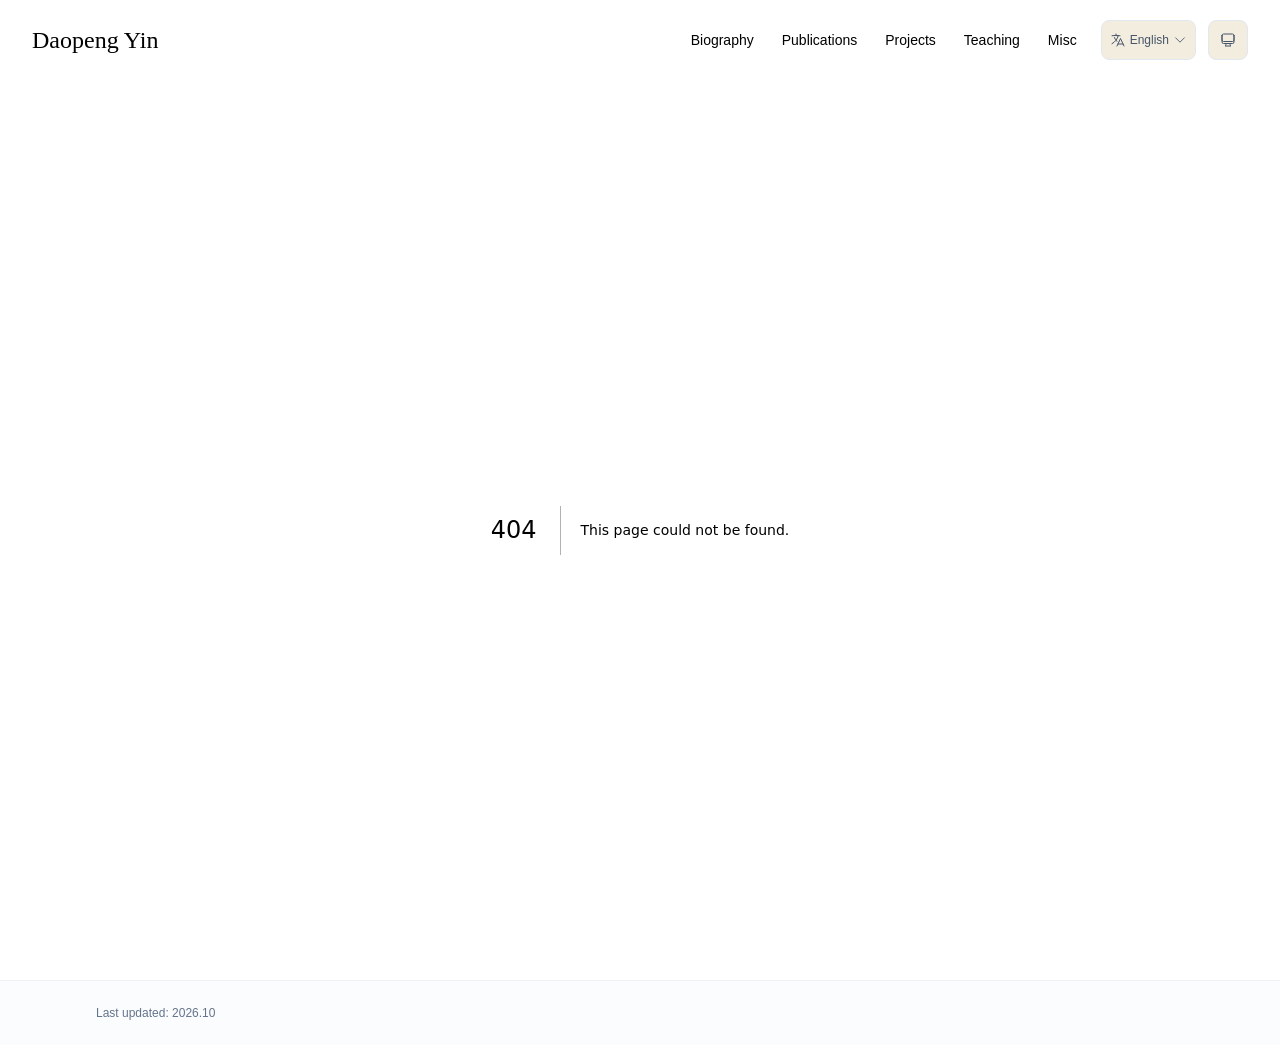
==== 404/index.html @ a67f9fbe "0" ====
<!DOCTYPE html><html lang="en" class="scroll-smooth"><head><meta charSet="utf-8"/><meta name="viewport" content="width=device-width, initial-scale=1"/><link rel="stylesheet" href="/_next/static/css/78783d83b8f29528.css" data-precedence="next"/><link rel="preload" as="script" fetchPriority="low" href="/_next/static/chunks/webpack-679b75d1c4c2027c.js"/><script src="/_next/static/chunks/4bd1b696-70b6d399998de86a.js" async=""></script><script src="/_next/static/chunks/684-5aaa8290a129f299.js" async=""></script><script src="/_next/static/chunks/main-app-c83dd1ba5d7b2561.js" async=""></script><script src="/_next/static/chunks/461-a9a5d7b05a71d978.js" async=""></script><script src="/_next/static/chunks/874-6cc630662f3664af.js" async=""></script><script src="/_next/static/chunks/291-e39730cc9327e39b.js" async=""></script><script src="/_next/static/chunks/app/layout-d49281c07b2deb4a.js" async=""></script><meta name="robots" content="noindex"/><title>404: This page could not be found.</title><link rel="icon" href="/favicon.svg" type="image/svg+xml"/><link rel="dns-prefetch" href="https://jialeliu.com"/><link rel="preconnect" href="https://jialeliu.com" crossorigin=""/><link rel="preload" as="font" type="font/woff2" href="https://jialeliu.com/fonts/georgiab.woff2" crossorigin=""/><script>
              try {
                const theme = localStorage.getItem('theme-storage');
                const parsed = theme ? JSON.parse(theme) : null;
                const setting = parsed?.state?.theme || 'system';
                const prefersDark = typeof window !== 'undefined' && window.matchMedia && window.matchMedia('(prefers-color-scheme: dark)').matches;
                const effective = setting === 'dark' ? 'dark' : (setting === 'light' ? 'light' : (prefersDark ? 'dark' : 'light'));
                var root = document.documentElement;
                root.classList.add(effective);
                root.setAttribute('data-theme', effective);
              } catch (e) {
                var root = document.documentElement;
                root.classList.add('light');
                root.setAttribute('data-theme', 'light');
              }
            </script><script>
    try {
      const cfg = {"enabled":true,"locales":["zh","en"],"defaultLocale":"en","mode":"auto","fixedLocale":"en","persist":true,"switcher":true,"labels":{"zh":"中文","en":"English"}};
      const storageKey = 'locale-storage';
      const normalize = (value) => typeof value === 'string' ? value.trim().replace('_', '-').toLowerCase() : '';
      const matchLocale = (candidate) => {
        const normalized = normalize(candidate);
        if (!normalized) return null;
        if (cfg.locales.includes(normalized)) return normalized;
        const language = normalized.split('-')[0];
        if (cfg.locales.includes(language)) return language;
        return null;
      };

      let resolved = null;

      if (cfg.persist) {
        resolved = matchLocale(localStorage.getItem(storageKey));
      }

      if (!resolved) {
        if (cfg.mode === 'fixed') {
          resolved = cfg.fixedLocale;
        } else {
          resolved = matchLocale(navigator.language);
        }
      }

      if (!resolved) {
        resolved = cfg.defaultLocale;
      }

      const root = document.documentElement;
      root.lang = resolved;
      root.setAttribute('data-locale', resolved);

      if (cfg.persist) {
        localStorage.setItem(storageKey, resolved);
      }
    } catch (e) {
      const root = document.documentElement;
      root.lang = 'en';
      root.setAttribute('data-locale', 'en');
    }
  </script><title>Daopeng Yin</title><meta name="description" content="Postdoc at the SUSTech."/><meta name="author" content="Daopeng Yin"/><meta name="keywords" content="Daopeng Yin,PhD,Research,SUSTech"/><meta name="creator" content="Daopeng Yin"/><meta name="publisher" content="Daopeng Yin"/><meta property="og:title" content="Daopeng Yin"/><meta property="og:description" content="Postdoc at the SUSTech."/><meta property="og:site_name" content="Daopeng Yin&#x27;s Academic Website"/><meta property="og:locale" content="en_US"/><meta property="og:type" content="website"/><meta name="twitter:card" content="summary"/><meta name="twitter:title" content="Daopeng Yin"/><meta name="twitter:description" content="Postdoc at the SUSTech."/><link rel="icon" href="/favicon.svg"/><script>document.querySelectorAll('body link[rel="icon"], body link[rel="apple-touch-icon"]').forEach(el => document.head.appendChild(el))</script><script src="/_next/static/chunks/polyfills-42372ed130431b0a.js" noModule=""></script></head><body class="font-sans antialiased"><div style="visibility:hidden"><nav class="fixed top-0 left-0 right-0 z-50" data-headlessui-state=""><div class="transition-all duration-300 ease-out bg-transparent" style="transform:translateY(-100px)"><div class="max-w-7xl mx-auto px-4 sm:px-6 lg:px-8"><div class="flex justify-between items-center h-16 lg:h-20"><div class="flex-shrink-0" tabindex="0"><a class="text-xl lg:text-2xl font-serif font-semibold text-primary hover:text-accent transition-colors duration-200" href="/">Daopeng Yin</a></div><div class="hidden lg:block"><div class="ml-10 flex items-center space-x-3"><div class="relative flex items-baseline space-x-1"><a data-nav-href="/" class="relative px-3 py-2 text-sm font-medium rounded-lg transition-colors duration-150 text-neutral-600" href="/">Biography</a><a data-nav-href="/publications" class="relative px-3 py-2 text-sm font-medium rounded-lg transition-colors duration-150 text-neutral-600" href="/publications/">Publications</a><a data-nav-href="/projects" class="relative px-3 py-2 text-sm font-medium rounded-lg transition-colors duration-150 text-neutral-600" href="/projects/">Projects</a><a data-nav-href="/teaching" class="relative px-3 py-2 text-sm font-medium rounded-lg transition-colors duration-150 text-neutral-600" href="/teaching/">Teaching</a><a data-nav-href="/misc" class="relative px-3 py-2 text-sm font-medium rounded-lg transition-colors duration-150 text-neutral-600" href="/misc/">Misc</a></div><div class="flex items-center justify-center w-14 h-10 rounded-lg border border-neutral-200 dark:border-[rgba(148,163,184,0.24)] bg-background dark:bg-neutral-800"><div class="w-6 h-4 rounded bg-neutral-300 animate-pulse"></div></div><div class="flex items-center justify-center w-10 h-10 rounded-lg border border-neutral-200 dark:border-[rgba(148,163,184,0.24)] bg-background dark:bg-neutral-800"><div class="w-4 h-4 rounded-full bg-neutral-300 animate-pulse"></div></div></div></div><div class="lg:hidden flex items-center space-x-2"><div class="flex items-center justify-center w-14 h-10 rounded-lg border border-neutral-200 dark:border-[rgba(148,163,184,0.24)] bg-background dark:bg-neutral-800"><div class="w-6 h-4 rounded bg-neutral-300 animate-pulse"></div></div><div class="flex items-center justify-center w-10 h-10 rounded-lg border border-neutral-200 dark:border-[rgba(148,163,184,0.24)] bg-background dark:bg-neutral-800"><div class="w-4 h-4 rounded-full bg-neutral-300 animate-pulse"></div></div><button class="inline-flex items-center justify-center p-2 rounded-md text-neutral-600 hover:text-primary hover:bg-neutral-100 dark:hover:bg-neutral-800 focus:outline-none focus:ring-2 focus:ring-inset focus:ring-accent transition-colors duration-200" id="headlessui-disclosure-button-«R7pdb»" type="button" aria-expanded="false" data-headlessui-state=""><span class="sr-only">Open main menu</span><div><svg xmlns="http://www.w3.org/2000/svg" fill="none" viewBox="0 0 24 24" stroke-width="1.5" stroke="currentColor" aria-hidden="true" data-slot="icon" class="block h-6 w-6"><path stroke-linecap="round" stroke-linejoin="round" d="M3.75 6.75h16.5M3.75 12h16.5m-16.5 5.25h16.5"></path></svg></div></button></div></div></div></div></nav><main class="min-h-screen pt-16 lg:pt-20"><div style="font-family:system-ui,&quot;Segoe UI&quot;,Roboto,Helvetica,Arial,sans-serif,&quot;Apple Color Emoji&quot;,&quot;Segoe UI Emoji&quot;;height:100vh;text-align:center;display:flex;flex-direction:column;align-items:center;justify-content:center"><div><style>body{color:#000;background:#fff;margin:0}.next-error-h1{border-right:1px solid rgba(0,0,0,.3)}@media (prefers-color-scheme:dark){body{color:#fff;background:#000}.next-error-h1{border-right:1px solid rgba(255,255,255,.3)}}</style><h1 class="next-error-h1" style="display:inline-block;margin:0 20px 0 0;padding:0 23px 0 0;font-size:24px;font-weight:500;vertical-align:top;line-height:49px">404</h1><div style="display:inline-block"><h2 style="font-size:14px;font-weight:400;line-height:49px;margin:0">This page could not be found.</h2></div></div></div><!--$--><!--/$--><!--$--><!--/$--></main><footer class="border-t border-neutral-200/50 bg-neutral-50/50 dark:bg-neutral-900/50 dark:border-neutral-700/50"><div class="max-w-6xl mx-auto px-4 sm:px-6 lg:px-8 py-6"><div class="flex flex-col sm:flex-row justify-between items-center gap-2"><p class="text-xs text-neutral-500">Last updated<!-- -->: <!-- -->2026.10</p><p class="text-xs text-neutral-500 flex items-center"><a href="https://github.com/xyjoey/PRISM" target="_blank" rel="noopener noreferrer"></a></p></div></div></footer></div><script src="/_next/static/chunks/webpack-679b75d1c4c2027c.js" async=""></script><script>(self.__next_f=self.__next_f||[]).push([0])</script><script>self.__next_f.push([1,"1:\"$Sreact.fragment\"\n3:I[3719,[\"461\",\"static/chunks/461-a9a5d7b05a71d978.js\",\"874\",\"static/chunks/874-6cc630662f3664af.js\",\"291\",\"static/chunks/291-e39730cc9327e39b.js\",\"177\",\"static/chunks/app/layout-d49281c07b2deb4a.js\"],\"ThemeProvider\"]\n4:I[310,[\"461\",\"static/chunks/461-a9a5d7b05a71d978.js\",\"874\",\"static/chunks/874-6cc630662f3664af.js\",\"291\",\"static/chunks/291-e39730cc9327e39b.js\",\"177\",\"static/chunks/app/layout-d49281c07b2deb4a.js\"],\"LocaleProvider\"]\n5:I[4574,[\"461\",\"static/chunks/461-a9a5d7b05a71d978.js\",\"874\",\"static/chunks/874-6cc630662f3664af.js\",\"291\",\"static/chunks/291-e39730cc9327e39b.js\",\"177\",\"static/chunks/app/layout-d49281c07b2deb4a.js\"],\"default\"]\n6:I[7555,[],\"\"]\n7:I[1295,[],\"\"]\n8:I[2548,[\"461\",\"static/chunks/461-a9a5d7b05a71d978.js\",\"874\",\"static/chunks/874-6cc630662f3664af.js\",\"291\",\"static/chunks/291-e39730cc9327e39b.js\",\"177\",\"static/chunks/app/layout-d49281c07b2deb4a.js\"],\"default\"]\n9:I[9665,[],\"MetadataBoundary\"]\nb:I[9665,[],\"OutletBoundary\"]\ne:I[4911,[],\"AsyncMetadataOutlet\"]\n10:I[9665,[],\"ViewportBoundary\"]\n12:I[6614,[],\"\"]\n:HL[\"/_next/static/css/78783d83b8f29528.css\",\"style\"]\n2:T590,\n    try {\n      const cfg = {\"enabled\":true,\"locales\":[\"zh\",\"en\"],\"defaultLocale\":\"en\",\"mode\":\"auto\",\"fixedLocale\":\"en\",\"persist\":true,\"switcher\":true,\"labels\":{\"zh\":\"中文\",\"en\":\"English\"}};\n      const storageKey = 'locale-storage';\n      const normalize = (value) =\u003e typeof value === 'string' ? value.trim().replace('_', '-').toLowerCase() : '';\n      const matchLocale = (candidate) =\u003e {\n        const normalized = normalize(candidate);\n        if (!normalized) return null;\n        if (cfg.locales.includes(normalized)) return normalized;\n        const language = normalized.split('-')[0];\n        if (cfg.locales.includes(language)) return language;\n        return null;\n      };\n\n      let resolved = null;\n\n      if (cfg.persist) {\n        resolved = matchLocale(localStorage.getItem(storageKey));\n      }\n\n      if (!resolved) {\n        if (cfg.mode === 'fixed') {\n          resolved = cfg.fixedLocale;\n        }"])</script><script>self.__next_f.push([1," else {\n          resolved = matchLocale(navigator.language);\n        }\n      }\n\n      if (!resolved) {\n        resolved = cfg.defaultLocale;\n      }\n\n      const root = document.documentElement;\n      root.lang = resolved;\n      root.setAttribute('data-locale', resolved);\n\n      if (cfg.persist) {\n        localStorage.setItem(storageKey, resolved);\n      }\n    } catch (e) {\n      const root = document.documentElement;\n      root.lang = 'en';\n      root.setAttribute('data-locale', 'en');\n    }\n  "])</script><script>self.__next_f.push([1,"0:{\"P\":null,\"b\":\"GgBQf59Wtb7ww3CzARp4N\",\"p\":\"\",\"c\":[\"\",\"_not-found\",\"\"],\"i\":false,\"f\":[[[\"\",{\"children\":[\"/_not-found\",{\"children\":[\"__PAGE__\",{}]}]},\"$undefined\",\"$undefined\",true],[\"\",[\"$\",\"$1\",\"c\",{\"children\":[[[\"$\",\"link\",\"0\",{\"rel\":\"stylesheet\",\"href\":\"/_next/static/css/78783d83b8f29528.css\",\"precedence\":\"next\",\"crossOrigin\":\"$undefined\",\"nonce\":\"$undefined\"}]],[\"$\",\"html\",null,{\"lang\":\"en\",\"className\":\"scroll-smooth\",\"suppressHydrationWarning\":true,\"children\":[[\"$\",\"head\",null,{\"children\":[[\"$\",\"link\",null,{\"rel\":\"icon\",\"href\":\"/favicon.svg\",\"type\":\"image/svg+xml\"}],[\"$\",\"link\",null,{\"rel\":\"dns-prefetch\",\"href\":\"https://jialeliu.com\"}],[\"$\",\"link\",null,{\"rel\":\"preconnect\",\"href\":\"https://jialeliu.com\",\"crossOrigin\":\"\"}],[\"$\",\"link\",null,{\"rel\":\"preload\",\"as\":\"font\",\"type\":\"font/woff2\",\"href\":\"https://jialeliu.com/fonts/georgiab.woff2\",\"crossOrigin\":\"\"}],[\"$\",\"script\",null,{\"dangerouslySetInnerHTML\":{\"__html\":\"\\n              try {\\n                const theme = localStorage.getItem('theme-storage');\\n                const parsed = theme ? JSON.parse(theme) : null;\\n                const setting = parsed?.state?.theme || 'system';\\n                const prefersDark = typeof window !== 'undefined' \u0026\u0026 window.matchMedia \u0026\u0026 window.matchMedia('(prefers-color-scheme: dark)').matches;\\n                const effective = setting === 'dark' ? 'dark' : (setting === 'light' ? 'light' : (prefersDark ? 'dark' : 'light'));\\n                var root = document.documentElement;\\n                root.classList.add(effective);\\n                root.setAttribute('data-theme', effective);\\n              } catch (e) {\\n                var root = document.documentElement;\\n                root.classList.add('light');\\n                root.setAttribute('data-theme', 'light');\\n              }\\n            \"}}],[\"$\",\"script\",null,{\"dangerouslySetInnerHTML\":{\"__html\":\"$2\"}}]]}],[\"$\",\"body\",null,{\"className\":\"font-sans antialiased\",\"children\":[\"$\",\"$L3\",null,{\"children\":[\"$\",\"$L4\",null,{\"config\":{\"enabled\":true,\"locales\":[\"zh\",\"en\"],\"defaultLocale\":\"en\",\"mode\":\"auto\",\"fixedLocale\":\"en\",\"persist\":true,\"switcher\":true,\"labels\":{\"zh\":\"中文\",\"en\":\"English\"}},\"children\":[[\"$\",\"$L5\",null,{\"items\":[{\"title\":\"Biography\",\"type\":\"page\",\"target\":\"about\",\"href\":\"/\"},{\"title\":\"Publications\",\"type\":\"page\",\"target\":\"publications\",\"href\":\"/publications\"},{\"title\":\"Projects\",\"type\":\"page\",\"target\":\"projects\",\"href\":\"/projects\"},{\"title\":\"Teaching\",\"type\":\"page\",\"target\":\"teaching\",\"href\":\"/teaching\"},{\"title\":\"Misc\",\"type\":\"page\",\"target\":\"misc\",\"href\":\"/misc\"}],\"siteTitle\":\"Daopeng Yin\",\"enableOnePageMode\":false,\"i18n\":\"$0:f:0:1:1:props:children:1:props:children:1:props:children:props:children:props:config\",\"itemsByLocale\":{\"zh\":[{\"title\":\"简介\",\"type\":\"page\",\"target\":\"about\",\"href\":\"/\"},{\"title\":\"论文\",\"type\":\"page\",\"target\":\"publications\",\"href\":\"/publications\"},{\"title\":\"项目\",\"type\":\"page\",\"target\":\"projects\",\"href\":\"/projects\"},{\"title\":\"教学\",\"type\":\"page\",\"target\":\"teaching\",\"href\":\"/teaching\"},{\"title\":\"其他\",\"type\":\"page\",\"target\":\"misc\",\"href\":\"/misc\"}],\"en\":[{\"title\":\"Biography\",\"type\":\"page\",\"target\":\"about\",\"href\":\"/\"},{\"title\":\"Publications\",\"type\":\"page\",\"target\":\"publications\",\"href\":\"/publications\"},{\"title\":\"Projects\",\"type\":\"page\",\"target\":\"projects\",\"href\":\"/projects\"},{\"title\":\"Teaching\",\"type\":\"page\",\"target\":\"teaching\",\"href\":\"/teaching\"},{\"title\":\"Misc\",\"type\":\"page\",\"target\":\"misc\",\"href\":\"/misc\"}]},\"siteTitleByLocale\":{\"zh\":\"印道鹏\",\"en\":\"Daopeng Yin\"}}],[\"$\",\"main\",null,{\"className\":\"min-h-screen pt-16 lg:pt-20\",\"children\":[\"$\",\"$L6\",null,{\"parallelRouterKey\":\"children\",\"error\":\"$undefined\",\"errorStyles\":\"$undefined\",\"errorScripts\":\"$undefined\",\"template\":[\"$\",\"$L7\",null,{}],\"templateStyles\":\"$undefined\",\"templateScripts\":\"$undefined\",\"notFound\":[[[\"$\",\"title\",null,{\"children\":\"404: This page could not be found.\"}],[\"$\",\"div\",null,{\"style\":{\"fontFamily\":\"system-ui,\\\"Segoe UI\\\",Roboto,Helvetica,Arial,sans-serif,\\\"Apple Color Emoji\\\",\\\"Segoe UI Emoji\\\"\",\"height\":\"100vh\",\"textAlign\":\"center\",\"display\":\"flex\",\"flexDirection\":\"column\",\"alignItems\":\"center\",\"justifyContent\":\"center\"},\"children\":[\"$\",\"div\",null,{\"children\":[[\"$\",\"style\",null,{\"dangerouslySetInnerHTML\":{\"__html\":\"body{color:#000;background:#fff;margin:0}.next-error-h1{border-right:1px solid rgba(0,0,0,.3)}@media (prefers-color-scheme:dark){body{color:#fff;background:#000}.next-error-h1{border-right:1px solid rgba(255,255,255,.3)}}\"}}],[\"$\",\"h1\",null,{\"className\":\"next-error-h1\",\"style\":{\"display\":\"inline-block\",\"margin\":\"0 20px 0 0\",\"padding\":\"0 23px 0 0\",\"fontSize\":24,\"fontWeight\":500,\"verticalAlign\":\"top\",\"lineHeight\":\"49px\"},\"children\":404}],[\"$\",\"div\",null,{\"style\":{\"display\":\"inline-block\"},\"children\":[\"$\",\"h2\",null,{\"style\":{\"fontSize\":14,\"fontWeight\":400,\"lineHeight\":\"49px\",\"margin\":0},\"children\":\"This page could not be found.\"}]}]]}]}]],[]],\"forbidden\":\"$undefined\",\"unauthorized\":\"$undefined\"}]}],[\"$\",\"$L8\",null,{\"lastUpdated\":\"2026.10\",\"lastUpdatedByLocale\":{\"zh\":\"2026年10月\",\"en\":\"2026.10\"},\"defaultLocale\":\"en\"}]]}]}]}]]}]]}],{\"children\":[\"/_not-found\",[\"$\",\"$1\",\"c\",{\"children\":[null,[\"$\",\"$L6\",null,{\"parallelRouterKey\":\"children\",\"error\":\"$undefined\",\"errorStyles\":\"$undefined\",\"errorScripts\":\"$undefined\",\"template\":[\"$\",\"$L7\",null,{}],\"templateStyles\":\"$undefined\",\"templateScripts\":\"$undefined\",\"notFound\":\"$undefined\",\"forbidden\":\"$undefined\",\"unauthorized\":\"$undefined\"}]]}],{\"children\":[\"__PAGE__\",[\"$\",\"$1\",\"c\",{\"children\":[[[\"$\",\"title\",null,{\"children\":\"404: This page could not be found.\"}],[\"$\",\"div\",null,{\"style\":\"$0:f:0:1:1:props:children:1:props:children:1:props:children:props:children:props:children:1:props:children:props:notFound:0:1:props:style\",\"children\":[\"$\",\"div\",null,{\"children\":[[\"$\",\"style\",null,{\"dangerouslySetInnerHTML\":{\"__html\":\"body{color:#000;background:#fff;margin:0}.next-error-h1{border-right:1px solid rgba(0,0,0,.3)}@media (prefers-color-scheme:dark){body{color:#fff;background:#000}.next-error-h1{border-right:1px solid rgba(255,255,255,.3)}}\"}}],[\"$\",\"h1\",null,{\"className\":\"next-error-h1\",\"style\":\"$0:f:0:1:1:props:children:1:props:children:1:props:children:props:children:props:children:1:props:children:props:notFound:0:1:props:children:props:children:1:props:style\",\"children\":404}],[\"$\",\"div\",null,{\"style\":\"$0:f:0:1:1:props:children:1:props:children:1:props:children:props:children:props:children:1:props:children:props:notFound:0:1:props:children:props:children:2:props:style\",\"children\":[\"$\",\"h2\",null,{\"style\":\"$0:f:0:1:1:props:children:1:props:children:1:props:children:props:children:props:children:1:props:children:props:notFound:0:1:props:children:props:children:2:props:children:props:style\",\"children\":\"This page could not be found.\"}]}]]}]}]],[\"$\",\"$L9\",null,{\"children\":\"$La\"}],null,[\"$\",\"$Lb\",null,{\"children\":[\"$Lc\",\"$Ld\",[\"$\",\"$Le\",null,{\"promise\":\"$@f\"}]]}]]}],{},null,false]},null,false]},null,false],[\"$\",\"$1\",\"h\",{\"children\":[[\"$\",\"meta\",null,{\"name\":\"robots\",\"content\":\"noindex\"}],[\"$\",\"$1\",\"OAei7-tD_407Ge27nKXnM\",{\"children\":[[\"$\",\"$L10\",null,{\"children\":\"$L11\"}],null]}],null]}],false]],\"m\":\"$undefined\",\"G\":[\"$12\",\"$undefined\"],\"s\":false,\"S\":true}\n"])</script><script>self.__next_f.push([1,"13:\"$Sreact.suspense\"\n14:I[4911,[],\"AsyncMetadata\"]\na:[\"$\",\"$13\",null,{\"fallback\":null,\"children\":[\"$\",\"$L14\",null,{\"promise\":\"$@15\"}]}]\n"])</script><script>self.__next_f.push([1,"d:null\n"])</script><script>self.__next_f.push([1,"11:[[\"$\",\"meta\",\"0\",{\"charSet\":\"utf-8\"}],[\"$\",\"meta\",\"1\",{\"name\":\"viewport\",\"content\":\"width=device-width, initial-scale=1\"}]]\nc:null\n"])</script><script>self.__next_f.push([1,"15:{\"metadata\":[[\"$\",\"title\",\"0\",{\"children\":\"Daopeng Yin\"}],[\"$\",\"meta\",\"1\",{\"name\":\"description\",\"content\":\"Postdoc at the SUSTech.\"}],[\"$\",\"meta\",\"2\",{\"name\":\"author\",\"content\":\"Daopeng Yin\"}],[\"$\",\"meta\",\"3\",{\"name\":\"keywords\",\"content\":\"Daopeng Yin,PhD,Research,SUSTech\"}],[\"$\",\"meta\",\"4\",{\"name\":\"creator\",\"content\":\"Daopeng Yin\"}],[\"$\",\"meta\",\"5\",{\"name\":\"publisher\",\"content\":\"Daopeng Yin\"}],[\"$\",\"meta\",\"6\",{\"property\":\"og:title\",\"content\":\"Daopeng Yin\"}],[\"$\",\"meta\",\"7\",{\"property\":\"og:description\",\"content\":\"Postdoc at the SUSTech.\"}],[\"$\",\"meta\",\"8\",{\"property\":\"og:site_name\",\"content\":\"Daopeng Yin's Academic Website\"}],[\"$\",\"meta\",\"9\",{\"property\":\"og:locale\",\"content\":\"en_US\"}],[\"$\",\"meta\",\"10\",{\"property\":\"og:type\",\"content\":\"website\"}],[\"$\",\"meta\",\"11\",{\"name\":\"twitter:card\",\"content\":\"summary\"}],[\"$\",\"meta\",\"12\",{\"name\":\"twitter:title\",\"content\":\"Daopeng Yin\"}],[\"$\",\"meta\",\"13\",{\"name\":\"twitter:description\",\"content\":\"Postdoc at the SUSTech.\"}],[\"$\",\"link\",\"14\",{\"rel\":\"icon\",\"href\":\"/favicon.svg\"}]],\"error\":null,\"digest\":\"$undefined\"}\nf:{\"metadata\":\"$15:metadata\",\"error\":null,\"digest\":\"$undefined\"}\n"])</script></body></html>
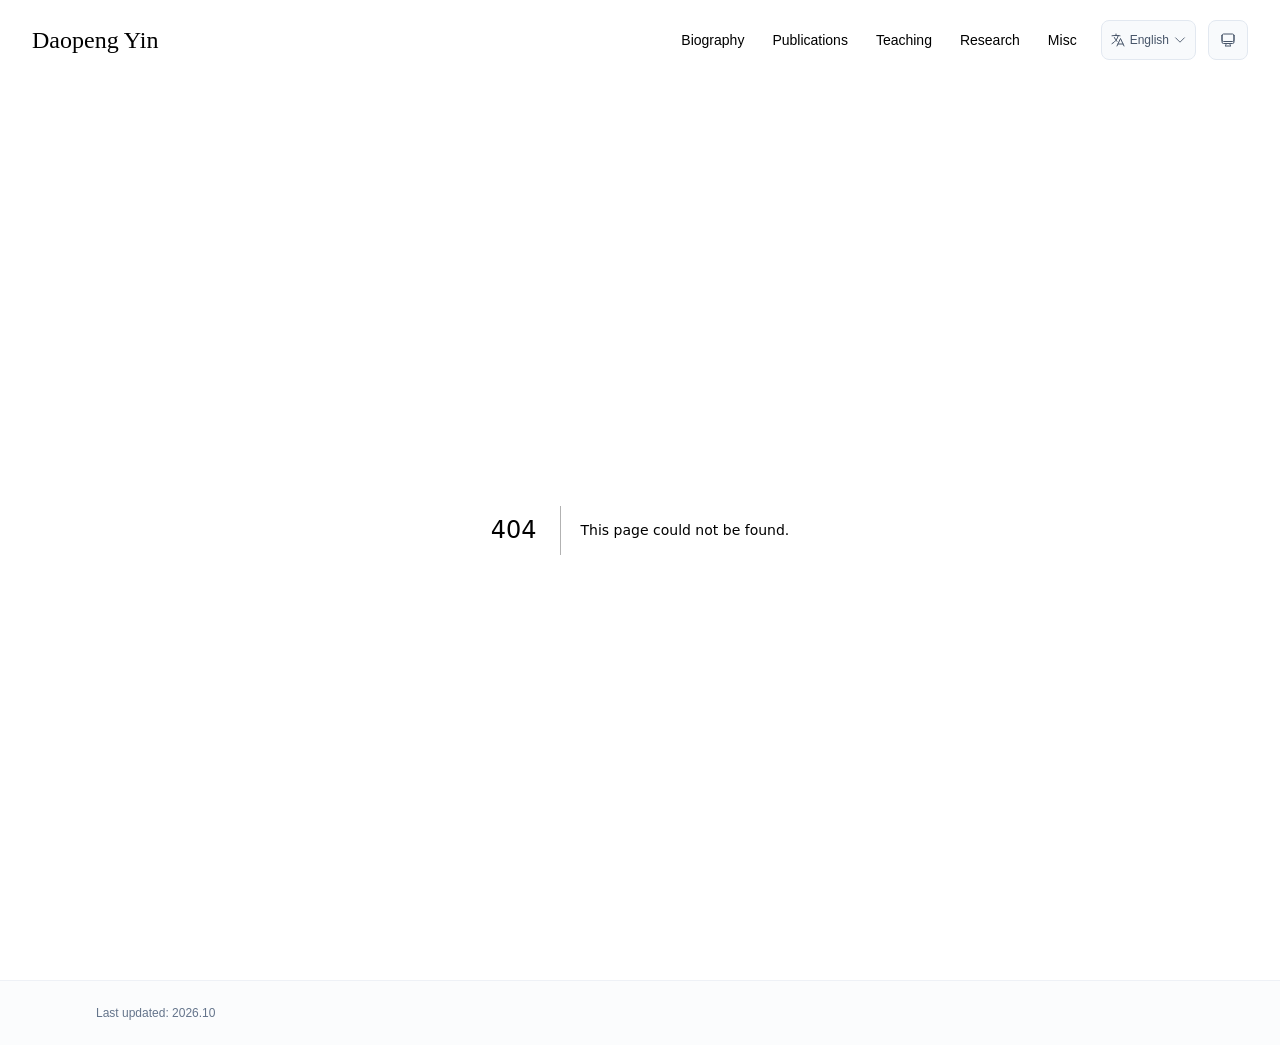
==== commit 27c5a8f6: "Add files via upload" ====
--- a/404/index.html
+++ b/404/index.html
@@ -1,4 +1,4 @@
-<!DOCTYPE html><html lang="en" class="scroll-smooth"><head><meta charSet="utf-8"/><meta name="viewport" content="width=device-width, initial-scale=1"/><link rel="stylesheet" href="/_next/static/css/78783d83b8f29528.css" data-precedence="next"/><link rel="preload" as="script" fetchPriority="low" href="/_next/static/chunks/webpack-679b75d1c4c2027c.js"/><script src="/_next/static/chunks/4bd1b696-70b6d399998de86a.js" async=""></script><script src="/_next/static/chunks/684-5aaa8290a129f299.js" async=""></script><script src="/_next/static/chunks/main-app-c83dd1ba5d7b2561.js" async=""></script><script src="/_next/static/chunks/461-a9a5d7b05a71d978.js" async=""></script><script src="/_next/static/chunks/874-6cc630662f3664af.js" async=""></script><script src="/_next/static/chunks/291-e39730cc9327e39b.js" async=""></script><script src="/_next/static/chunks/app/layout-d49281c07b2deb4a.js" async=""></script><meta name="robots" content="noindex"/><title>404: This page could not be found.</title><link rel="icon" href="/favicon.svg" type="image/svg+xml"/><link rel="dns-prefetch" href="https://jialeliu.com"/><link rel="preconnect" href="https://jialeliu.com" crossorigin=""/><link rel="preload" as="font" type="font/woff2" href="https://jialeliu.com/fonts/georgiab.woff2" crossorigin=""/><script>
+<!DOCTYPE html><html lang="en" class="scroll-smooth"><head><meta charSet="utf-8"/><meta name="viewport" content="width=device-width, initial-scale=1"/><link rel="stylesheet" href="/_next/static/css/eec5920ce4b5490e.css" data-precedence="next"/><link rel="preload" as="script" fetchPriority="low" href="/_next/static/chunks/webpack-679b75d1c4c2027c.js"/><script src="/_next/static/chunks/4bd1b696-70b6d399998de86a.js" async=""></script><script src="/_next/static/chunks/684-5aaa8290a129f299.js" async=""></script><script src="/_next/static/chunks/main-app-c83dd1ba5d7b2561.js" async=""></script><script src="/_next/static/chunks/461-a9a5d7b05a71d978.js" async=""></script><script src="/_next/static/chunks/874-6cc630662f3664af.js" async=""></script><script src="/_next/static/chunks/291-e39730cc9327e39b.js" async=""></script><script src="/_next/static/chunks/app/layout-d49281c07b2deb4a.js" async=""></script><meta name="robots" content="noindex"/><title>404: This page could not be found.</title><link rel="icon" href="/favicon.svg" type="image/svg+xml"/><link rel="dns-prefetch" href="https://jialeliu.com"/><link rel="preconnect" href="https://jialeliu.com" crossorigin=""/><link rel="preload" as="font" type="font/woff2" href="https://jialeliu.com/fonts/georgiab.woff2" crossorigin=""/><script>
               try {
                 const theme = localStorage.getItem('theme-storage');
                 const parsed = theme ? JSON.parse(theme) : null;
@@ -57,4 +57,4 @@
       root.lang = 'en';
       root.setAttribute('data-locale', 'en');
     }
-  </script><title>Daopeng Yin</title><meta name="description" content="Postdoc at the SUSTech."/><meta name="author" content="Daopeng Yin"/><meta name="keywords" content="Daopeng Yin,PhD,Research,SUSTech"/><meta name="creator" content="Daopeng Yin"/><meta name="publisher" content="Daopeng Yin"/><meta property="og:title" content="Daopeng Yin"/><meta property="og:description" content="Postdoc at the SUSTech."/><meta property="og:site_name" content="Daopeng Yin&#x27;s Academic Website"/><meta property="og:locale" content="en_US"/><meta property="og:type" content="website"/><meta name="twitter:card" content="summary"/><meta name="twitter:title" content="Daopeng Yin"/><meta name="twitter:description" content="Postdoc at the SUSTech."/><link rel="icon" href="/favicon.svg"/><script>document.querySelectorAll('body link[rel="icon"], body link[rel="apple-touch-icon"]').forEach(el => document.head.appendChild(el))</script><script src="/_next/static/chunks/polyfills-42372ed130431b0a.js" noModule=""></script></head><body class="font-sans antialiased"><div style="visibility:hidden"><nav class="fixed top-0 left-0 right-0 z-50" data-headlessui-state=""><div class="transition-all duration-300 ease-out bg-transparent" style="transform:translateY(-100px)"><div class="max-w-7xl mx-auto px-4 sm:px-6 lg:px-8"><div class="flex justify-between items-center h-16 lg:h-20"><div class="flex-shrink-0" tabindex="0"><a class="text-xl lg:text-2xl font-serif font-semibold text-primary hover:text-accent transition-colors duration-200" href="/">Daopeng Yin</a></div><div class="hidden lg:block"><div class="ml-10 flex items-center space-x-3"><div class="relative flex items-baseline space-x-1"><a data-nav-href="/" class="relative px-3 py-2 text-sm font-medium rounded-lg transition-colors duration-150 text-neutral-600" href="/">Biography</a><a data-nav-href="/publications" class="relative px-3 py-2 text-sm font-medium rounded-lg transition-colors duration-150 text-neutral-600" href="/publications/">Publications</a><a data-nav-href="/projects" class="relative px-3 py-2 text-sm font-medium rounded-lg transition-colors duration-150 text-neutral-600" href="/projects/">Projects</a><a data-nav-href="/teaching" class="relative px-3 py-2 text-sm font-medium rounded-lg transition-colors duration-150 text-neutral-600" href="/teaching/">Teaching</a><a data-nav-href="/misc" class="relative px-3 py-2 text-sm font-medium rounded-lg transition-colors duration-150 text-neutral-600" href="/misc/">Misc</a></div><div class="flex items-center justify-center w-14 h-10 rounded-lg border border-neutral-200 dark:border-[rgba(148,163,184,0.24)] bg-background dark:bg-neutral-800"><div class="w-6 h-4 rounded bg-neutral-300 animate-pulse"></div></div><div class="flex items-center justify-center w-10 h-10 rounded-lg border border-neutral-200 dark:border-[rgba(148,163,184,0.24)] bg-background dark:bg-neutral-800"><div class="w-4 h-4 rounded-full bg-neutral-300 animate-pulse"></div></div></div></div><div class="lg:hidden flex items-center space-x-2"><div class="flex items-center justify-center w-14 h-10 rounded-lg border border-neutral-200 dark:border-[rgba(148,163,184,0.24)] bg-background dark:bg-neutral-800"><div class="w-6 h-4 rounded bg-neutral-300 animate-pulse"></div></div><div class="flex items-center justify-center w-10 h-10 rounded-lg border border-neutral-200 dark:border-[rgba(148,163,184,0.24)] bg-background dark:bg-neutral-800"><div class="w-4 h-4 rounded-full bg-neutral-300 animate-pulse"></div></div><button class="inline-flex items-center justify-center p-2 rounded-md text-neutral-600 hover:text-primary hover:bg-neutral-100 dark:hover:bg-neutral-800 focus:outline-none focus:ring-2 focus:ring-inset focus:ring-accent transition-colors duration-200" id="headlessui-disclosure-button-«R7pdb»" type="button" aria-expanded="false" data-headlessui-state=""><span class="sr-only">Open main menu</span><div><svg xmlns="http://www.w3.org/2000/svg" fill="none" viewBox="0 0 24 24" stroke-width="1.5" stroke="currentColor" aria-hidden="true" data-slot="icon" class="block h-6 w-6"><path stroke-linecap="round" stroke-linejoin="round" d="M3.75 6.75h16.5M3.75 12h16.5m-16.5 5.25h16.5"></path></svg></div></button></div></div></div></div></nav><main class="min-h-screen pt-16 lg:pt-20"><div style="font-family:system-ui,&quot;Segoe UI&quot;,Roboto,Helvetica,Arial,sans-serif,&quot;Apple Color Emoji&quot;,&quot;Segoe UI Emoji&quot;;height:100vh;text-align:center;display:flex;flex-direction:column;align-items:center;justify-content:center"><div><style>body{color:#000;background:#fff;margin:0}.next-error-h1{border-right:1px solid rgba(0,0,0,.3)}@media (prefers-color-scheme:dark){body{color:#fff;background:#000}.next-error-h1{border-right:1px solid rgba(255,255,255,.3)}}</style><h1 class="next-error-h1" style="display:inline-block;margin:0 20px 0 0;padding:0 23px 0 0;font-size:24px;font-weight:500;vertical-align:top;line-height:49px">404</h1><div style="display:inline-block"><h2 style="font-size:14px;font-weight:400;line-height:49px;margin:0">This page could not be found.</h2></div></div></div><!--$--><!--/$--><!--$--><!--/$--></main><footer class="border-t border-neutral-200/50 bg-neutral-50/50 dark:bg-neutral-900/50 dark:border-neutral-700/50"><div class="max-w-6xl mx-auto px-4 sm:px-6 lg:px-8 py-6"><div class="flex flex-col sm:flex-row justify-between items-center gap-2"><p class="text-xs text-neutral-500">Last updated<!-- -->: <!-- -->2026.10</p><p class="text-xs text-neutral-500 flex items-center"><a href="https://github.com/xyjoey/PRISM" target="_blank" rel="noopener noreferrer"></a></p></div></div></footer></div><script src="/_next/static/chunks/webpack-679b75d1c4c2027c.js" async=""></script><script>(self.__next_f=self.__next_f||[]).push([0])</script><script>self.__next_f.push([1,"1:\"$Sreact.fragment\"\n3:I[3719,[\"461\",\"static/chunks/461-a9a5d7b05a71d978.js\",\"874\",\"static/chunks/874-6cc630662f3664af.js\",\"291\",\"static/chunks/291-e39730cc9327e39b.js\",\"177\",\"static/chunks/app/layout-d49281c07b2deb4a.js\"],\"ThemeProvider\"]\n4:I[310,[\"461\",\"static/chunks/461-a9a5d7b05a71d978.js\",\"874\",\"static/chunks/874-6cc630662f3664af.js\",\"291\",\"static/chunks/291-e39730cc9327e39b.js\",\"177\",\"static/chunks/app/layout-d49281c07b2deb4a.js\"],\"LocaleProvider\"]\n5:I[4574,[\"461\",\"static/chunks/461-a9a5d7b05a71d978.js\",\"874\",\"static/chunks/874-6cc630662f3664af.js\",\"291\",\"static/chunks/291-e39730cc9327e39b.js\",\"177\",\"static/chunks/app/layout-d49281c07b2deb4a.js\"],\"default\"]\n6:I[7555,[],\"\"]\n7:I[1295,[],\"\"]\n8:I[2548,[\"461\",\"static/chunks/461-a9a5d7b05a71d978.js\",\"874\",\"static/chunks/874-6cc630662f3664af.js\",\"291\",\"static/chunks/291-e39730cc9327e39b.js\",\"177\",\"static/chunks/app/layout-d49281c07b2deb4a.js\"],\"default\"]\n9:I[9665,[],\"MetadataBoundary\"]\nb:I[9665,[],\"OutletBoundary\"]\ne:I[4911,[],\"AsyncMetadataOutlet\"]\n10:I[9665,[],\"ViewportBoundary\"]\n12:I[6614,[],\"\"]\n:HL[\"/_next/static/css/78783d83b8f29528.css\",\"style\"]\n2:T590,\n    try {\n      const cfg = {\"enabled\":true,\"locales\":[\"zh\",\"en\"],\"defaultLocale\":\"en\",\"mode\":\"auto\",\"fixedLocale\":\"en\",\"persist\":true,\"switcher\":true,\"labels\":{\"zh\":\"中文\",\"en\":\"English\"}};\n      const storageKey = 'locale-storage';\n      const normalize = (value) =\u003e typeof value === 'string' ? value.trim().replace('_', '-').toLowerCase() : '';\n      const matchLocale = (candidate) =\u003e {\n        const normalized = normalize(candidate);\n        if (!normalized) return null;\n        if (cfg.locales.includes(normalized)) return normalized;\n        const language = normalized.split('-')[0];\n        if (cfg.locales.includes(language)) return language;\n        return null;\n      };\n\n      let resolved = null;\n\n      if (cfg.persist) {\n        resolved = matchLocale(localStorage.getItem(storageKey));\n      }\n\n      if (!resolved) {\n        if (cfg.mode === 'fixed') {\n          resolved = cfg.fixedLocale;\n        }"])</script><script>self.__next_f.push([1," else {\n          resolved = matchLocale(navigator.language);\n        }\n      }\n\n      if (!resolved) {\n        resolved = cfg.defaultLocale;\n      }\n\n      const root = document.documentElement;\n      root.lang = resolved;\n      root.setAttribute('data-locale', resolved);\n\n      if (cfg.persist) {\n        localStorage.setItem(storageKey, resolved);\n      }\n    } catch (e) {\n      const root = document.documentElement;\n      root.lang = 'en';\n      root.setAttribute('data-locale', 'en');\n    }\n  "])</script><script>self.__next_f.push([1,"0:{\"P\":null,\"b\":\"GgBQf59Wtb7ww3CzARp4N\",\"p\":\"\",\"c\":[\"\",\"_not-found\",\"\"],\"i\":false,\"f\":[[[\"\",{\"children\":[\"/_not-found\",{\"children\":[\"__PAGE__\",{}]}]},\"$undefined\",\"$undefined\",true],[\"\",[\"$\",\"$1\",\"c\",{\"children\":[[[\"$\",\"link\",\"0\",{\"rel\":\"stylesheet\",\"href\":\"/_next/static/css/78783d83b8f29528.css\",\"precedence\":\"next\",\"crossOrigin\":\"$undefined\",\"nonce\":\"$undefined\"}]],[\"$\",\"html\",null,{\"lang\":\"en\",\"className\":\"scroll-smooth\",\"suppressHydrationWarning\":true,\"children\":[[\"$\",\"head\",null,{\"children\":[[\"$\",\"link\",null,{\"rel\":\"icon\",\"href\":\"/favicon.svg\",\"type\":\"image/svg+xml\"}],[\"$\",\"link\",null,{\"rel\":\"dns-prefetch\",\"href\":\"https://jialeliu.com\"}],[\"$\",\"link\",null,{\"rel\":\"preconnect\",\"href\":\"https://jialeliu.com\",\"crossOrigin\":\"\"}],[\"$\",\"link\",null,{\"rel\":\"preload\",\"as\":\"font\",\"type\":\"font/woff2\",\"href\":\"https://jialeliu.com/fonts/georgiab.woff2\",\"crossOrigin\":\"\"}],[\"$\",\"script\",null,{\"dangerouslySetInnerHTML\":{\"__html\":\"\\n              try {\\n                const theme = localStorage.getItem('theme-storage');\\n                const parsed = theme ? JSON.parse(theme) : null;\\n                const setting = parsed?.state?.theme || 'system';\\n                const prefersDark = typeof window !== 'undefined' \u0026\u0026 window.matchMedia \u0026\u0026 window.matchMedia('(prefers-color-scheme: dark)').matches;\\n                const effective = setting === 'dark' ? 'dark' : (setting === 'light' ? 'light' : (prefersDark ? 'dark' : 'light'));\\n                var root = document.documentElement;\\n                root.classList.add(effective);\\n                root.setAttribute('data-theme', effective);\\n              } catch (e) {\\n                var root = document.documentElement;\\n                root.classList.add('light');\\n                root.setAttribute('data-theme', 'light');\\n              }\\n            \"}}],[\"$\",\"script\",null,{\"dangerouslySetInnerHTML\":{\"__html\":\"$2\"}}]]}],[\"$\",\"body\",null,{\"className\":\"font-sans antialiased\",\"children\":[\"$\",\"$L3\",null,{\"children\":[\"$\",\"$L4\",null,{\"config\":{\"enabled\":true,\"locales\":[\"zh\",\"en\"],\"defaultLocale\":\"en\",\"mode\":\"auto\",\"fixedLocale\":\"en\",\"persist\":true,\"switcher\":true,\"labels\":{\"zh\":\"中文\",\"en\":\"English\"}},\"children\":[[\"$\",\"$L5\",null,{\"items\":[{\"title\":\"Biography\",\"type\":\"page\",\"target\":\"about\",\"href\":\"/\"},{\"title\":\"Publications\",\"type\":\"page\",\"target\":\"publications\",\"href\":\"/publications\"},{\"title\":\"Projects\",\"type\":\"page\",\"target\":\"projects\",\"href\":\"/projects\"},{\"title\":\"Teaching\",\"type\":\"page\",\"target\":\"teaching\",\"href\":\"/teaching\"},{\"title\":\"Misc\",\"type\":\"page\",\"target\":\"misc\",\"href\":\"/misc\"}],\"siteTitle\":\"Daopeng Yin\",\"enableOnePageMode\":false,\"i18n\":\"$0:f:0:1:1:props:children:1:props:children:1:props:children:props:children:props:config\",\"itemsByLocale\":{\"zh\":[{\"title\":\"简介\",\"type\":\"page\",\"target\":\"about\",\"href\":\"/\"},{\"title\":\"论文\",\"type\":\"page\",\"target\":\"publications\",\"href\":\"/publications\"},{\"title\":\"项目\",\"type\":\"page\",\"target\":\"projects\",\"href\":\"/projects\"},{\"title\":\"教学\",\"type\":\"page\",\"target\":\"teaching\",\"href\":\"/teaching\"},{\"title\":\"其他\",\"type\":\"page\",\"target\":\"misc\",\"href\":\"/misc\"}],\"en\":[{\"title\":\"Biography\",\"type\":\"page\",\"target\":\"about\",\"href\":\"/\"},{\"title\":\"Publications\",\"type\":\"page\",\"target\":\"publications\",\"href\":\"/publications\"},{\"title\":\"Projects\",\"type\":\"page\",\"target\":\"projects\",\"href\":\"/projects\"},{\"title\":\"Teaching\",\"type\":\"page\",\"target\":\"teaching\",\"href\":\"/teaching\"},{\"title\":\"Misc\",\"type\":\"page\",\"target\":\"misc\",\"href\":\"/misc\"}]},\"siteTitleByLocale\":{\"zh\":\"印道鹏\",\"en\":\"Daopeng Yin\"}}],[\"$\",\"main\",null,{\"className\":\"min-h-screen pt-16 lg:pt-20\",\"children\":[\"$\",\"$L6\",null,{\"parallelRouterKey\":\"children\",\"error\":\"$undefined\",\"errorStyles\":\"$undefined\",\"errorScripts\":\"$undefined\",\"template\":[\"$\",\"$L7\",null,{}],\"templateStyles\":\"$undefined\",\"templateScripts\":\"$undefined\",\"notFound\":[[[\"$\",\"title\",null,{\"children\":\"404: This page could not be found.\"}],[\"$\",\"div\",null,{\"style\":{\"fontFamily\":\"system-ui,\\\"Segoe UI\\\",Roboto,Helvetica,Arial,sans-serif,\\\"Apple Color Emoji\\\",\\\"Segoe UI Emoji\\\"\",\"height\":\"100vh\",\"textAlign\":\"center\",\"display\":\"flex\",\"flexDirection\":\"column\",\"alignItems\":\"center\",\"justifyContent\":\"center\"},\"children\":[\"$\",\"div\",null,{\"children\":[[\"$\",\"style\",null,{\"dangerouslySetInnerHTML\":{\"__html\":\"body{color:#000;background:#fff;margin:0}.next-error-h1{border-right:1px solid rgba(0,0,0,.3)}@media (prefers-color-scheme:dark){body{color:#fff;background:#000}.next-error-h1{border-right:1px solid rgba(255,255,255,.3)}}\"}}],[\"$\",\"h1\",null,{\"className\":\"next-error-h1\",\"style\":{\"display\":\"inline-block\",\"margin\":\"0 20px 0 0\",\"padding\":\"0 23px 0 0\",\"fontSize\":24,\"fontWeight\":500,\"verticalAlign\":\"top\",\"lineHeight\":\"49px\"},\"children\":404}],[\"$\",\"div\",null,{\"style\":{\"display\":\"inline-block\"},\"children\":[\"$\",\"h2\",null,{\"style\":{\"fontSize\":14,\"fontWeight\":400,\"lineHeight\":\"49px\",\"margin\":0},\"children\":\"This page could not be found.\"}]}]]}]}]],[]],\"forbidden\":\"$undefined\",\"unauthorized\":\"$undefined\"}]}],[\"$\",\"$L8\",null,{\"lastUpdated\":\"2026.10\",\"lastUpdatedByLocale\":{\"zh\":\"2026年10月\",\"en\":\"2026.10\"},\"defaultLocale\":\"en\"}]]}]}]}]]}]]}],{\"children\":[\"/_not-found\",[\"$\",\"$1\",\"c\",{\"children\":[null,[\"$\",\"$L6\",null,{\"parallelRouterKey\":\"children\",\"error\":\"$undefined\",\"errorStyles\":\"$undefined\",\"errorScripts\":\"$undefined\",\"template\":[\"$\",\"$L7\",null,{}],\"templateStyles\":\"$undefined\",\"templateScripts\":\"$undefined\",\"notFound\":\"$undefined\",\"forbidden\":\"$undefined\",\"unauthorized\":\"$undefined\"}]]}],{\"children\":[\"__PAGE__\",[\"$\",\"$1\",\"c\",{\"children\":[[[\"$\",\"title\",null,{\"children\":\"404: This page could not be found.\"}],[\"$\",\"div\",null,{\"style\":\"$0:f:0:1:1:props:children:1:props:children:1:props:children:props:children:props:children:1:props:children:props:notFound:0:1:props:style\",\"children\":[\"$\",\"div\",null,{\"children\":[[\"$\",\"style\",null,{\"dangerouslySetInnerHTML\":{\"__html\":\"body{color:#000;background:#fff;margin:0}.next-error-h1{border-right:1px solid rgba(0,0,0,.3)}@media (prefers-color-scheme:dark){body{color:#fff;background:#000}.next-error-h1{border-right:1px solid rgba(255,255,255,.3)}}\"}}],[\"$\",\"h1\",null,{\"className\":\"next-error-h1\",\"style\":\"$0:f:0:1:1:props:children:1:props:children:1:props:children:props:children:props:children:1:props:children:props:notFound:0:1:props:children:props:children:1:props:style\",\"children\":404}],[\"$\",\"div\",null,{\"style\":\"$0:f:0:1:1:props:children:1:props:children:1:props:children:props:children:props:children:1:props:children:props:notFound:0:1:props:children:props:children:2:props:style\",\"children\":[\"$\",\"h2\",null,{\"style\":\"$0:f:0:1:1:props:children:1:props:children:1:props:children:props:children:props:children:1:props:children:props:notFound:0:1:props:children:props:children:2:props:children:props:style\",\"children\":\"This page could not be found.\"}]}]]}]}]],[\"$\",\"$L9\",null,{\"children\":\"$La\"}],null,[\"$\",\"$Lb\",null,{\"children\":[\"$Lc\",\"$Ld\",[\"$\",\"$Le\",null,{\"promise\":\"$@f\"}]]}]]}],{},null,false]},null,false]},null,false],[\"$\",\"$1\",\"h\",{\"children\":[[\"$\",\"meta\",null,{\"name\":\"robots\",\"content\":\"noindex\"}],[\"$\",\"$1\",\"OAei7-tD_407Ge27nKXnM\",{\"children\":[[\"$\",\"$L10\",null,{\"children\":\"$L11\"}],null]}],null]}],false]],\"m\":\"$undefined\",\"G\":[\"$12\",\"$undefined\"],\"s\":false,\"S\":true}\n"])</script><script>self.__next_f.push([1,"13:\"$Sreact.suspense\"\n14:I[4911,[],\"AsyncMetadata\"]\na:[\"$\",\"$13\",null,{\"fallback\":null,\"children\":[\"$\",\"$L14\",null,{\"promise\":\"$@15\"}]}]\n"])</script><script>self.__next_f.push([1,"d:null\n"])</script><script>self.__next_f.push([1,"11:[[\"$\",\"meta\",\"0\",{\"charSet\":\"utf-8\"}],[\"$\",\"meta\",\"1\",{\"name\":\"viewport\",\"content\":\"width=device-width, initial-scale=1\"}]]\nc:null\n"])</script><script>self.__next_f.push([1,"15:{\"metadata\":[[\"$\",\"title\",\"0\",{\"children\":\"Daopeng Yin\"}],[\"$\",\"meta\",\"1\",{\"name\":\"description\",\"content\":\"Postdoc at the SUSTech.\"}],[\"$\",\"meta\",\"2\",{\"name\":\"author\",\"content\":\"Daopeng Yin\"}],[\"$\",\"meta\",\"3\",{\"name\":\"keywords\",\"content\":\"Daopeng Yin,PhD,Research,SUSTech\"}],[\"$\",\"meta\",\"4\",{\"name\":\"creator\",\"content\":\"Daopeng Yin\"}],[\"$\",\"meta\",\"5\",{\"name\":\"publisher\",\"content\":\"Daopeng Yin\"}],[\"$\",\"meta\",\"6\",{\"property\":\"og:title\",\"content\":\"Daopeng Yin\"}],[\"$\",\"meta\",\"7\",{\"property\":\"og:description\",\"content\":\"Postdoc at the SUSTech.\"}],[\"$\",\"meta\",\"8\",{\"property\":\"og:site_name\",\"content\":\"Daopeng Yin's Academic Website\"}],[\"$\",\"meta\",\"9\",{\"property\":\"og:locale\",\"content\":\"en_US\"}],[\"$\",\"meta\",\"10\",{\"property\":\"og:type\",\"content\":\"website\"}],[\"$\",\"meta\",\"11\",{\"name\":\"twitter:card\",\"content\":\"summary\"}],[\"$\",\"meta\",\"12\",{\"name\":\"twitter:title\",\"content\":\"Daopeng Yin\"}],[\"$\",\"meta\",\"13\",{\"name\":\"twitter:description\",\"content\":\"Postdoc at the SUSTech.\"}],[\"$\",\"link\",\"14\",{\"rel\":\"icon\",\"href\":\"/favicon.svg\"}]],\"error\":null,\"digest\":\"$undefined\"}\nf:{\"metadata\":\"$15:metadata\",\"error\":null,\"digest\":\"$undefined\"}\n"])</script></body></html>+  </script><title>Daopeng Yin</title><meta name="description" content="Postdoc at the SUSTech."/><meta name="author" content="Daopeng Yin"/><meta name="keywords" content="Daopeng Yin,PhD,Research,SUSTech"/><meta name="creator" content="Daopeng Yin"/><meta name="publisher" content="Daopeng Yin"/><meta property="og:title" content="Daopeng Yin"/><meta property="og:description" content="Postdoc at the SUSTech."/><meta property="og:site_name" content="Daopeng Yin&#x27;s Academic Website"/><meta property="og:locale" content="en_US"/><meta property="og:type" content="website"/><meta name="twitter:card" content="summary"/><meta name="twitter:title" content="Daopeng Yin"/><meta name="twitter:description" content="Postdoc at the SUSTech."/><link rel="icon" href="/favicon.svg"/><script>document.querySelectorAll('body link[rel="icon"], body link[rel="apple-touch-icon"]').forEach(el => document.head.appendChild(el))</script><script src="/_next/static/chunks/polyfills-42372ed130431b0a.js" noModule=""></script></head><body class="font-sans antialiased"><div style="visibility:hidden"><nav class="fixed top-0 left-0 right-0 z-50" data-headlessui-state=""><div class="transition-all duration-300 ease-out bg-transparent" style="transform:translateY(-100px)"><div class="max-w-7xl mx-auto px-4 sm:px-6 lg:px-8"><div class="flex justify-between items-center h-16 lg:h-20"><div class="flex-shrink-0" tabindex="0"><a class="text-xl lg:text-2xl font-serif font-semibold text-primary hover:text-accent transition-colors duration-200" href="/">Daopeng Yin</a></div><div class="hidden lg:block"><div class="ml-10 flex items-center space-x-3"><div class="relative flex items-baseline space-x-1"><a data-nav-href="/" class="relative px-3 py-2 text-sm font-medium rounded-lg transition-colors duration-150 text-neutral-600" href="/">Biography</a><a data-nav-href="/publications" class="relative px-3 py-2 text-sm font-medium rounded-lg transition-colors duration-150 text-neutral-600" href="/publications/">Publications</a><a data-nav-href="/teaching" class="relative px-3 py-2 text-sm font-medium rounded-lg transition-colors duration-150 text-neutral-600" href="/teaching/">Teaching</a><a data-nav-href="/research" class="relative px-3 py-2 text-sm font-medium rounded-lg transition-colors duration-150 text-neutral-600" href="/research/">Research</a><a data-nav-href="/misc" class="relative px-3 py-2 text-sm font-medium rounded-lg transition-colors duration-150 text-neutral-600" href="/misc/">Misc</a></div><div class="flex items-center justify-center w-14 h-10 rounded-lg border border-neutral-200 dark:border-[rgba(148,163,184,0.24)] bg-background dark:bg-neutral-800"><div class="w-6 h-4 rounded bg-neutral-300 animate-pulse"></div></div><div class="flex items-center justify-center w-10 h-10 rounded-lg border border-neutral-200 dark:border-[rgba(148,163,184,0.24)] bg-background dark:bg-neutral-800"><div class="w-4 h-4 rounded-full bg-neutral-300 animate-pulse"></div></div></div></div><div class="lg:hidden flex items-center space-x-2"><div class="flex items-center justify-center w-14 h-10 rounded-lg border border-neutral-200 dark:border-[rgba(148,163,184,0.24)] bg-background dark:bg-neutral-800"><div class="w-6 h-4 rounded bg-neutral-300 animate-pulse"></div></div><div class="flex items-center justify-center w-10 h-10 rounded-lg border border-neutral-200 dark:border-[rgba(148,163,184,0.24)] bg-background dark:bg-neutral-800"><div class="w-4 h-4 rounded-full bg-neutral-300 animate-pulse"></div></div><button class="inline-flex items-center justify-center p-2 rounded-md text-neutral-600 hover:text-primary hover:bg-neutral-100 dark:hover:bg-neutral-800 focus:outline-none focus:ring-2 focus:ring-inset focus:ring-accent transition-colors duration-200" id="headlessui-disclosure-button-«R7pdb»" type="button" aria-expanded="false" data-headlessui-state=""><span class="sr-only">Open main menu</span><div><svg xmlns="http://www.w3.org/2000/svg" fill="none" viewBox="0 0 24 24" stroke-width="1.5" stroke="currentColor" aria-hidden="true" data-slot="icon" class="block h-6 w-6"><path stroke-linecap="round" stroke-linejoin="round" d="M3.75 6.75h16.5M3.75 12h16.5m-16.5 5.25h16.5"></path></svg></div></button></div></div></div></div></nav><main class="min-h-screen pt-16 lg:pt-20"><div style="font-family:system-ui,&quot;Segoe UI&quot;,Roboto,Helvetica,Arial,sans-serif,&quot;Apple Color Emoji&quot;,&quot;Segoe UI Emoji&quot;;height:100vh;text-align:center;display:flex;flex-direction:column;align-items:center;justify-content:center"><div><style>body{color:#000;background:#fff;margin:0}.next-error-h1{border-right:1px solid rgba(0,0,0,.3)}@media (prefers-color-scheme:dark){body{color:#fff;background:#000}.next-error-h1{border-right:1px solid rgba(255,255,255,.3)}}</style><h1 class="next-error-h1" style="display:inline-block;margin:0 20px 0 0;padding:0 23px 0 0;font-size:24px;font-weight:500;vertical-align:top;line-height:49px">404</h1><div style="display:inline-block"><h2 style="font-size:14px;font-weight:400;line-height:49px;margin:0">This page could not be found.</h2></div></div></div><!--$--><!--/$--><!--$--><!--/$--></main><footer class="border-t border-neutral-200/50 bg-neutral-50/50 dark:bg-neutral-900/50 dark:border-neutral-700/50"><div class="max-w-6xl mx-auto px-4 sm:px-6 lg:px-8 py-6"><div class="flex flex-col sm:flex-row justify-between items-center gap-2"><p class="text-xs text-neutral-500">Last updated<!-- -->: <!-- -->2026.10</p><p class="text-xs text-neutral-500 flex items-center"><a href="https://github.com/xyjoey/PRISM" target="_blank" rel="noopener noreferrer"></a></p></div></div></footer></div><script src="/_next/static/chunks/webpack-679b75d1c4c2027c.js" async=""></script><script>(self.__next_f=self.__next_f||[]).push([0])</script><script>self.__next_f.push([1,"1:\"$Sreact.fragment\"\n3:I[3719,[\"461\",\"static/chunks/461-a9a5d7b05a71d978.js\",\"874\",\"static/chunks/874-6cc630662f3664af.js\",\"291\",\"static/chunks/291-e39730cc9327e39b.js\",\"177\",\"static/chunks/app/layout-d49281c07b2deb4a.js\"],\"ThemeProvider\"]\n4:I[310,[\"461\",\"static/chunks/461-a9a5d7b05a71d978.js\",\"874\",\"static/chunks/874-6cc630662f3664af.js\",\"291\",\"static/chunks/291-e39730cc9327e39b.js\",\"177\",\"static/chunks/app/layout-d49281c07b2deb4a.js\"],\"LocaleProvider\"]\n5:I[4574,[\"461\",\"static/chunks/461-a9a5d7b05a71d978.js\",\"874\",\"static/chunks/874-6cc630662f3664af.js\",\"291\",\"static/chunks/291-e39730cc9327e39b.js\",\"177\",\"static/chunks/app/layout-d49281c07b2deb4a.js\"],\"default\"]\n6:I[7555,[],\"\"]\n7:I[1295,[],\"\"]\n8:I[2548,[\"461\",\"static/chunks/461-a9a5d7b05a71d978.js\",\"874\",\"static/chunks/874-6cc630662f3664af.js\",\"291\",\"static/chunks/291-e39730cc9327e39b.js\",\"177\",\"static/chunks/app/layout-d49281c07b2deb4a.js\"],\"default\"]\n9:I[9665,[],\"MetadataBoundary\"]\nb:I[9665,[],\"OutletBoundary\"]\ne:I[4911,[],\"AsyncMetadataOutlet\"]\n10:I[9665,[],\"ViewportBoundary\"]\n12:I[6614,[],\"\"]\n:HL[\"/_next/static/css/eec5920ce4b5490e.css\",\"style\"]\n2:T590,\n    try {\n      const cfg = {\"enabled\":true,\"locales\":[\"zh\",\"en\"],\"defaultLocale\":\"en\",\"mode\":\"auto\",\"fixedLocale\":\"en\",\"persist\":true,\"switcher\":true,\"labels\":{\"zh\":\"中文\",\"en\":\"English\"}};\n      const storageKey = 'locale-storage';\n      const normalize = (value) =\u003e typeof value === 'string' ? value.trim().replace('_', '-').toLowerCase() : '';\n      const matchLocale = (candidate) =\u003e {\n        const normalized = normalize(candidate);\n        if (!normalized) return null;\n        if (cfg.locales.includes(normalized)) return normalized;\n        const language = normalized.split('-')[0];\n        if (cfg.locales.includes(language)) return language;\n        return null;\n      };\n\n      let resolved = null;\n\n      if (cfg.persist) {\n        resolved = matchLocale(localStorage.getItem(storageKey));\n      }\n\n      if (!resolved) {\n        if (cfg.mode === 'fixed') {\n          resolved = cfg.fixedLocale;\n        }"])</script><script>self.__next_f.push([1," else {\n          resolved = matchLocale(navigator.language);\n        }\n      }\n\n      if (!resolved) {\n        resolved = cfg.defaultLocale;\n      }\n\n      const root = document.documentElement;\n      root.lang = resolved;\n      root.setAttribute('data-locale', resolved);\n\n      if (cfg.persist) {\n        localStorage.setItem(storageKey, resolved);\n      }\n    } catch (e) {\n      const root = document.documentElement;\n      root.lang = 'en';\n      root.setAttribute('data-locale', 'en');\n    }\n  "])</script><script>self.__next_f.push([1,"0:{\"P\":null,\"b\":\"pT9QWag3BfY-SqImmT0oV\",\"p\":\"\",\"c\":[\"\",\"_not-found\",\"\"],\"i\":false,\"f\":[[[\"\",{\"children\":[\"/_not-found\",{\"children\":[\"__PAGE__\",{}]}]},\"$undefined\",\"$undefined\",true],[\"\",[\"$\",\"$1\",\"c\",{\"children\":[[[\"$\",\"link\",\"0\",{\"rel\":\"stylesheet\",\"href\":\"/_next/static/css/eec5920ce4b5490e.css\",\"precedence\":\"next\",\"crossOrigin\":\"$undefined\",\"nonce\":\"$undefined\"}]],[\"$\",\"html\",null,{\"lang\":\"en\",\"className\":\"scroll-smooth\",\"suppressHydrationWarning\":true,\"children\":[[\"$\",\"head\",null,{\"children\":[[\"$\",\"link\",null,{\"rel\":\"icon\",\"href\":\"/favicon.svg\",\"type\":\"image/svg+xml\"}],[\"$\",\"link\",null,{\"rel\":\"dns-prefetch\",\"href\":\"https://jialeliu.com\"}],[\"$\",\"link\",null,{\"rel\":\"preconnect\",\"href\":\"https://jialeliu.com\",\"crossOrigin\":\"\"}],[\"$\",\"link\",null,{\"rel\":\"preload\",\"as\":\"font\",\"type\":\"font/woff2\",\"href\":\"https://jialeliu.com/fonts/georgiab.woff2\",\"crossOrigin\":\"\"}],[\"$\",\"script\",null,{\"dangerouslySetInnerHTML\":{\"__html\":\"\\n              try {\\n                const theme = localStorage.getItem('theme-storage');\\n                const parsed = theme ? JSON.parse(theme) : null;\\n                const setting = parsed?.state?.theme || 'system';\\n                const prefersDark = typeof window !== 'undefined' \u0026\u0026 window.matchMedia \u0026\u0026 window.matchMedia('(prefers-color-scheme: dark)').matches;\\n                const effective = setting === 'dark' ? 'dark' : (setting === 'light' ? 'light' : (prefersDark ? 'dark' : 'light'));\\n                var root = document.documentElement;\\n                root.classList.add(effective);\\n                root.setAttribute('data-theme', effective);\\n              } catch (e) {\\n                var root = document.documentElement;\\n                root.classList.add('light');\\n                root.setAttribute('data-theme', 'light');\\n              }\\n            \"}}],[\"$\",\"script\",null,{\"dangerouslySetInnerHTML\":{\"__html\":\"$2\"}}]]}],[\"$\",\"body\",null,{\"className\":\"font-sans antialiased\",\"children\":[\"$\",\"$L3\",null,{\"children\":[\"$\",\"$L4\",null,{\"config\":{\"enabled\":true,\"locales\":[\"zh\",\"en\"],\"defaultLocale\":\"en\",\"mode\":\"auto\",\"fixedLocale\":\"en\",\"persist\":true,\"switcher\":true,\"labels\":{\"zh\":\"中文\",\"en\":\"English\"}},\"children\":[[\"$\",\"$L5\",null,{\"items\":[{\"title\":\"Biography\",\"type\":\"page\",\"target\":\"about\",\"href\":\"/\"},{\"title\":\"Publications\",\"type\":\"page\",\"target\":\"publications\",\"href\":\"/publications\"},{\"title\":\"Teaching\",\"type\":\"page\",\"target\":\"teaching\",\"href\":\"/teaching\"},{\"title\":\"Research\",\"type\":\"page\",\"target\":\"research\",\"href\":\"/research\"},{\"title\":\"Misc\",\"type\":\"page\",\"target\":\"misc\",\"href\":\"/misc\"}],\"siteTitle\":\"Daopeng Yin\",\"enableOnePageMode\":false,\"i18n\":\"$0:f:0:1:1:props:children:1:props:children:1:props:children:props:children:props:config\",\"itemsByLocale\":{\"zh\":[{\"title\":\"简介\",\"type\":\"page\",\"target\":\"about\",\"href\":\"/\"},{\"title\":\"论文\",\"type\":\"page\",\"target\":\"publications\",\"href\":\"/publications\"},{\"title\":\"教学\",\"type\":\"page\",\"target\":\"teaching\",\"href\":\"/teaching\"},{\"title\":\"科研\",\"type\":\"page\",\"target\":\"research\",\"href\":\"/research\"},{\"title\":\"其他\",\"type\":\"page\",\"target\":\"misc\",\"href\":\"/misc\"}],\"en\":[{\"title\":\"Biography\",\"type\":\"page\",\"target\":\"about\",\"href\":\"/\"},{\"title\":\"Publications\",\"type\":\"page\",\"target\":\"publications\",\"href\":\"/publications\"},{\"title\":\"Teaching\",\"type\":\"page\",\"target\":\"teaching\",\"href\":\"/teaching\"},{\"title\":\"Research\",\"type\":\"page\",\"target\":\"research\",\"href\":\"/research\"},{\"title\":\"Misc\",\"type\":\"page\",\"target\":\"misc\",\"href\":\"/misc\"}]},\"siteTitleByLocale\":{\"zh\":\"印道鹏\",\"en\":\"Daopeng Yin\"}}],[\"$\",\"main\",null,{\"className\":\"min-h-screen pt-16 lg:pt-20\",\"children\":[\"$\",\"$L6\",null,{\"parallelRouterKey\":\"children\",\"error\":\"$undefined\",\"errorStyles\":\"$undefined\",\"errorScripts\":\"$undefined\",\"template\":[\"$\",\"$L7\",null,{}],\"templateStyles\":\"$undefined\",\"templateScripts\":\"$undefined\",\"notFound\":[[[\"$\",\"title\",null,{\"children\":\"404: This page could not be found.\"}],[\"$\",\"div\",null,{\"style\":{\"fontFamily\":\"system-ui,\\\"Segoe UI\\\",Roboto,Helvetica,Arial,sans-serif,\\\"Apple Color Emoji\\\",\\\"Segoe UI Emoji\\\"\",\"height\":\"100vh\",\"textAlign\":\"center\",\"display\":\"flex\",\"flexDirection\":\"column\",\"alignItems\":\"center\",\"justifyContent\":\"center\"},\"children\":[\"$\",\"div\",null,{\"children\":[[\"$\",\"style\",null,{\"dangerouslySetInnerHTML\":{\"__html\":\"body{color:#000;background:#fff;margin:0}.next-error-h1{border-right:1px solid rgba(0,0,0,.3)}@media (prefers-color-scheme:dark){body{color:#fff;background:#000}.next-error-h1{border-right:1px solid rgba(255,255,255,.3)}}\"}}],[\"$\",\"h1\",null,{\"className\":\"next-error-h1\",\"style\":{\"display\":\"inline-block\",\"margin\":\"0 20px 0 0\",\"padding\":\"0 23px 0 0\",\"fontSize\":24,\"fontWeight\":500,\"verticalAlign\":\"top\",\"lineHeight\":\"49px\"},\"children\":404}],[\"$\",\"div\",null,{\"style\":{\"display\":\"inline-block\"},\"children\":[\"$\",\"h2\",null,{\"style\":{\"fontSize\":14,\"fontWeight\":400,\"lineHeight\":\"49px\",\"margin\":0},\"children\":\"This page could not be found.\"}]}]]}]}]],[]],\"forbidden\":\"$undefined\",\"unauthorized\":\"$undefined\"}]}],[\"$\",\"$L8\",null,{\"lastUpdated\":\"2026.10\",\"lastUpdatedByLocale\":{\"zh\":\"2026年10月\",\"en\":\"2026.10\"},\"defaultLocale\":\"en\"}]]}]}]}]]}]]}],{\"children\":[\"/_not-found\",[\"$\",\"$1\",\"c\",{\"children\":[null,[\"$\",\"$L6\",null,{\"parallelRouterKey\":\"children\",\"error\":\"$undefined\",\"errorStyles\":\"$undefined\",\"errorScripts\":\"$undefined\",\"template\":[\"$\",\"$L7\",null,{}],\"templateStyles\":\"$undefined\",\"templateScripts\":\"$undefined\",\"notFound\":\"$undefined\",\"forbidden\":\"$undefined\",\"unauthorized\":\"$undefined\"}]]}],{\"children\":[\"__PAGE__\",[\"$\",\"$1\",\"c\",{\"children\":[[[\"$\",\"title\",null,{\"children\":\"404: This page could not be found.\"}],[\"$\",\"div\",null,{\"style\":\"$0:f:0:1:1:props:children:1:props:children:1:props:children:props:children:props:children:1:props:children:props:notFound:0:1:props:style\",\"children\":[\"$\",\"div\",null,{\"children\":[[\"$\",\"style\",null,{\"dangerouslySetInnerHTML\":{\"__html\":\"body{color:#000;background:#fff;margin:0}.next-error-h1{border-right:1px solid rgba(0,0,0,.3)}@media (prefers-color-scheme:dark){body{color:#fff;background:#000}.next-error-h1{border-right:1px solid rgba(255,255,255,.3)}}\"}}],[\"$\",\"h1\",null,{\"className\":\"next-error-h1\",\"style\":\"$0:f:0:1:1:props:children:1:props:children:1:props:children:props:children:props:children:1:props:children:props:notFound:0:1:props:children:props:children:1:props:style\",\"children\":404}],[\"$\",\"div\",null,{\"style\":\"$0:f:0:1:1:props:children:1:props:children:1:props:children:props:children:props:children:1:props:children:props:notFound:0:1:props:children:props:children:2:props:style\",\"children\":[\"$\",\"h2\",null,{\"style\":\"$0:f:0:1:1:props:children:1:props:children:1:props:children:props:children:props:children:1:props:children:props:notFound:0:1:props:children:props:children:2:props:children:props:style\",\"children\":\"This page could not be found.\"}]}]]}]}]],[\"$\",\"$L9\",null,{\"children\":\"$La\"}],null,[\"$\",\"$Lb\",null,{\"children\":[\"$Lc\",\"$Ld\",[\"$\",\"$Le\",null,{\"promise\":\"$@f\"}]]}]]}],{},null,false]},null,false]},null,false],[\"$\",\"$1\",\"h\",{\"children\":[[\"$\",\"meta\",null,{\"name\":\"robots\",\"content\":\"noindex\"}],[\"$\",\"$1\",\"ECVTDeJIRt5J35nEkwJIA\",{\"children\":[[\"$\",\"$L10\",null,{\"children\":\"$L11\"}],null]}],null]}],false]],\"m\":\"$undefined\",\"G\":[\"$12\",\"$undefined\"],\"s\":false,\"S\":true}\n"])</script><script>self.__next_f.push([1,"13:\"$Sreact.suspense\"\n14:I[4911,[],\"AsyncMetadata\"]\na:[\"$\",\"$13\",null,{\"fallback\":null,\"children\":[\"$\",\"$L14\",null,{\"promise\":\"$@15\"}]}]\n"])</script><script>self.__next_f.push([1,"d:null\n"])</script><script>self.__next_f.push([1,"11:[[\"$\",\"meta\",\"0\",{\"charSet\":\"utf-8\"}],[\"$\",\"meta\",\"1\",{\"name\":\"viewport\",\"content\":\"width=device-width, initial-scale=1\"}]]\nc:null\n"])</script><script>self.__next_f.push([1,"15:{\"metadata\":[[\"$\",\"title\",\"0\",{\"children\":\"Daopeng Yin\"}],[\"$\",\"meta\",\"1\",{\"name\":\"description\",\"content\":\"Postdoc at the SUSTech.\"}],[\"$\",\"meta\",\"2\",{\"name\":\"author\",\"content\":\"Daopeng Yin\"}],[\"$\",\"meta\",\"3\",{\"name\":\"keywords\",\"content\":\"Daopeng Yin,PhD,Research,SUSTech\"}],[\"$\",\"meta\",\"4\",{\"name\":\"creator\",\"content\":\"Daopeng Yin\"}],[\"$\",\"meta\",\"5\",{\"name\":\"publisher\",\"content\":\"Daopeng Yin\"}],[\"$\",\"meta\",\"6\",{\"property\":\"og:title\",\"content\":\"Daopeng Yin\"}],[\"$\",\"meta\",\"7\",{\"property\":\"og:description\",\"content\":\"Postdoc at the SUSTech.\"}],[\"$\",\"meta\",\"8\",{\"property\":\"og:site_name\",\"content\":\"Daopeng Yin's Academic Website\"}],[\"$\",\"meta\",\"9\",{\"property\":\"og:locale\",\"content\":\"en_US\"}],[\"$\",\"meta\",\"10\",{\"property\":\"og:type\",\"content\":\"website\"}],[\"$\",\"meta\",\"11\",{\"name\":\"twitter:card\",\"content\":\"summary\"}],[\"$\",\"meta\",\"12\",{\"name\":\"twitter:title\",\"content\":\"Daopeng Yin\"}],[\"$\",\"meta\",\"13\",{\"name\":\"twitter:description\",\"content\":\"Postdoc at the SUSTech.\"}],[\"$\",\"link\",\"14\",{\"rel\":\"icon\",\"href\":\"/favicon.svg\"}]],\"error\":null,\"digest\":\"$undefined\"}\nf:{\"metadata\":\"$15:metadata\",\"error\":null,\"digest\":\"$undefined\"}\n"])</script></body></html>
--- a/_next/static/css/eec5920ce4b5490e.css
+++ b/_next/static/css/eec5920ce4b5490e.css
@@ -0,0 +1 @@
+/*! tailwindcss v4.1.10 | MIT License | https://tailwindcss.com */@layer properties{@supports (((-webkit-hyphens:none)) and (not (margin-trim:inline))) or ((-moz-orient:inline) and (not (color:rgb(from red r g b)))){*,::backdrop,:after,:before{--tw-translate-x:0;--tw-translate-y:0;--tw-translate-z:0;--tw-rotate-x:initial;--tw-rotate-y:initial;--tw-rotate-z:initial;--tw-skew-x:initial;--tw-skew-y:initial;--tw-space-y-reverse:0;--tw-space-x-reverse:0;--tw-border-style:solid;--tw-leading:initial;--tw-font-weight:initial;--tw-shadow:0 0 #0000;--tw-shadow-color:initial;--tw-shadow-alpha:100%;--tw-inset-shadow:0 0 #0000;--tw-inset-shadow-color:initial;--tw-inset-shadow-alpha:100%;--tw-ring-color:initial;--tw-ring-shadow:0 0 #0000;--tw-inset-ring-color:initial;--tw-inset-ring-shadow:0 0 #0000;--tw-ring-inset:initial;--tw-ring-offset-width:0px;--tw-ring-offset-color:#fff;--tw-ring-offset-shadow:0 0 #0000;--tw-blur:initial;--tw-brightness:initial;--tw-contrast:initial;--tw-grayscale:initial;--tw-hue-rotate:initial;--tw-invert:initial;--tw-opacity:initial;--tw-saturate:initial;--tw-sepia:initial;--tw-drop-shadow:initial;--tw-drop-shadow-color:initial;--tw-drop-shadow-alpha:100%;--tw-drop-shadow-size:initial;--tw-backdrop-blur:initial;--tw-backdrop-brightness:initial;--tw-backdrop-contrast:initial;--tw-backdrop-grayscale:initial;--tw-backdrop-hue-rotate:initial;--tw-backdrop-invert:initial;--tw-backdrop-opacity:initial;--tw-backdrop-saturate:initial;--tw-backdrop-sepia:initial;--tw-duration:initial;--tw-ease:initial;--tw-scale-x:1;--tw-scale-y:1;--tw-scale-z:1}}}@layer theme{:host,:root{--font-sans:"Inter",-apple-system,BlinkMacSystemFont,"Segoe UI",Roboto,sans-serif;--color-red-50:oklch(97.1% .013 17.38);--color-red-400:oklch(70.4% .191 22.216);--color-red-600:oklch(57.7% .245 27.325);--color-red-900:oklch(39.6% .141 25.723);--color-white:#fff;--spacing:.25rem;--container-2xl:42rem;--container-3xl:48rem;--container-4xl:56rem;--container-6xl:72rem;--container-7xl:80rem;--text-xs:.75rem;--text-xs--line-height:calc(1/.75);--text-sm:.875rem;--text-sm--line-height:calc(1.25/.875);--text-base:1rem;--text-base--line-height:calc(1.5/1);--text-lg:1.125rem;--text-lg--line-height:calc(1.75/1.125);--text-xl:1.25rem;--text-xl--line-height:calc(1.75/1.25);--text-2xl:1.5rem;--text-2xl--line-height:calc(2/1.5);--text-3xl:1.875rem;--text-3xl--line-height:calc(2.25/1.875);--text-4xl:2.25rem;--text-4xl--line-height:calc(2.5/2.25);--font-weight-medium:500;--font-weight-semibold:600;--font-weight-bold:700;--leading-tight:1.25;--leading-relaxed:1.625;--radius-md:.375rem;--radius-lg:.5rem;--radius-xl:.75rem;--radius-2xl:1rem;--ease-out:cubic-bezier(0,0,.2,1);--animate-pulse:pulse 2s cubic-bezier(.4,0,.6,1)infinite;--blur-xl:24px;--aspect-video:16/9;--default-transition-duration:.15s;--default-transition-timing-function:cubic-bezier(.4,0,.2,1);--default-font-family:"Inter",-apple-system,BlinkMacSystemFont,"Segoe UI",Roboto,sans-serif;--default-mono-font-family:"SF Mono",Monaco,"Cascadia Code","Roboto Mono",Consolas,"Courier New",monospace;--line-height-normal:1.5;--shadow-glass:0 8px 32px 0 #1f26875e}}@layer base{*,::backdrop,:after,:before{box-sizing:border-box;border:0 solid;margin:0;padding:0}::file-selector-button{box-sizing:border-box;border:0 solid;margin:0;padding:0}:host,html{-webkit-text-size-adjust:100%;tab-size:4;line-height:1.5;font-family:var(--default-font-family,ui-sans-serif,system-ui,sans-serif,"Apple Color Emoji","Segoe UI Emoji","Segoe UI Symbol","Noto Color Emoji");font-feature-settings:var(--default-font-feature-settings,normal);font-variation-settings:var(--default-font-variation-settings,normal);-webkit-tap-highlight-color:transparent}hr{height:0;color:inherit;border-top-width:1px}abbr:where([title]){-webkit-text-decoration:underline dotted;text-decoration:underline dotted}h1,h2,h3,h4,h5,h6{font-size:inherit;font-weight:inherit}a{color:inherit;-webkit-text-decoration:inherit;text-decoration:inherit}b,strong{font-weight:bolder}code,kbd,pre,samp{font-family:var(--default-mono-font-family,ui-monospace,SFMono-Regular,Menlo,Monaco,Consolas,"Liberation Mono","Courier New",monospace);font-feature-settings:var(--default-mono-font-feature-settings,normal);font-variation-settings:var(--default-mono-font-variation-settings,normal);font-size:1em}small{font-size:80%}sub,sup{vertical-align:baseline;font-size:75%;line-height:0;position:relative}sub{bottom:-.25em}sup{top:-.5em}table{text-indent:0;border-color:inherit;border-collapse:collapse}:-moz-focusring{outline:auto}progress{vertical-align:baseline}summary{display:list-item}menu,ol,ul{list-style:none}audio,canvas,embed,iframe,img,object,svg,video{vertical-align:middle;display:block}img,video{max-width:100%;height:auto}button,input,optgroup,select,textarea{font:inherit;font-feature-settings:inherit;font-variation-settings:inherit;letter-spacing:inherit;color:inherit;opacity:1;background-color:#0000;border-radius:0}::file-selector-button{font:inherit;font-feature-settings:inherit;font-variation-settings:inherit;letter-spacing:inherit;color:inherit;opacity:1;background-color:#0000;border-radius:0}:where(select:is([multiple],[size])) optgroup{font-weight:bolder}:where(select:is([multiple],[size])) optgroup option{padding-inline-start:20px}::file-selector-button{margin-inline-end:4px}::placeholder{opacity:1}@supports (not ((-webkit-appearance:-apple-pay-button))) or (contain-intrinsic-size:1px){::placeholder{color:currentColor}@supports (color:color-mix(in lab,red,red)){::placeholder{color:color-mix(in oklab,currentcolor 50%,transparent)}}}textarea{resize:vertical}::-webkit-search-decoration{-webkit-appearance:none}::-webkit-date-and-time-value{min-height:1lh;text-align:inherit}::-webkit-datetime-edit{display:inline-flex}::-webkit-datetime-edit-fields-wrapper{padding:0}::-webkit-datetime-edit,::-webkit-datetime-edit-year-field{padding-block:0}::-webkit-datetime-edit-day-field,::-webkit-datetime-edit-month-field{padding-block:0}::-webkit-datetime-edit-hour-field,::-webkit-datetime-edit-minute-field{padding-block:0}::-webkit-datetime-edit-millisecond-field,::-webkit-datetime-edit-second-field{padding-block:0}::-webkit-datetime-edit-meridiem-field{padding-block:0}:-moz-ui-invalid{box-shadow:none}button,input:where([type=button],[type=reset],[type=submit]){appearance:button}::file-selector-button{appearance:button}::-webkit-inner-spin-button,::-webkit-outer-spin-button{height:auto}[hidden]:where(:not([hidden=until-found])){display:none!important}}@layer components;@layer utilities{.pointer-events-none{pointer-events:none}.sr-only{clip:rect(0,0,0,0);white-space:nowrap;border-width:0;width:1px;height:1px;margin:-1px;padding:0;overflow:hidden}.absolute,.sr-only{position:absolute}.fixed{position:fixed}.relative{position:relative}.static{position:static}.sticky{position:sticky}.inset-0{inset:calc(var(--spacing)*0)}.top-0{top:calc(var(--spacing)*0)}.top-1\/2{top:50%}.top-2{top:calc(var(--spacing)*2)}.top-8{top:calc(var(--spacing)*8)}.top-full{top:100%}.right-0{right:calc(var(--spacing)*0)}.right-2{right:calc(var(--spacing)*2)}.left-0{left:calc(var(--spacing)*0)}.left-1\/2{left:50%}.left-3{left:calc(var(--spacing)*3)}.z-10{z-index:10}.z-20{z-index:20}.z-40{z-index:40}.z-50{z-index:50}.container{width:100%}@media (min-width:40rem){.container{max-width:40rem}}@media (min-width:48rem){.container{max-width:48rem}}@media (min-width:64rem){.container{max-width:64rem}}@media (min-width:80rem){.container{max-width:80rem}}@media (min-width:96rem){.container{max-width:96rem}}.mx-auto{margin-inline:auto}.my-4{margin-block:calc(var(--spacing)*4)}.mt-1{margin-top:calc(var(--spacing)*1)}.mt-2{margin-top:calc(var(--spacing)*2)}.mt-4{margin-top:calc(var(--spacing)*4)}.mt-6{margin-top:calc(var(--spacing)*6)}.mt-8{margin-top:calc(var(--spacing)*8)}.mt-auto{margin-top:auto}.mr-1{margin-right:calc(var(--spacing)*1)}.mr-1\.5{margin-right:calc(var(--spacing)*1.5)}.mr-2{margin-right:calc(var(--spacing)*2)}.mb-1{margin-bottom:calc(var(--spacing)*1)}.mb-2{margin-bottom:calc(var(--spacing)*2)}.mb-3{margin-bottom:calc(var(--spacing)*3)}.mb-4{margin-bottom:calc(var(--spacing)*4)}.mb-6{margin-bottom:calc(var(--spacing)*6)}.mb-8{margin-bottom:calc(var(--spacing)*8)}.ml-0{margin-left:calc(var(--spacing)*0)}.ml-2{margin-left:calc(var(--spacing)*2)}.ml-4{margin-left:calc(var(--spacing)*4)}.ml-10{margin-left:calc(var(--spacing)*10)}.line-clamp-3{-webkit-line-clamp:3}.line-clamp-3,.line-clamp-5{-webkit-box-orient:vertical;display:-webkit-box;overflow:hidden}.line-clamp-5{-webkit-line-clamp:5}.block{display:block}.contents{display:contents}.flex{display:flex}.grid{display:grid}.hidden{display:none}.inline-flex{display:inline-flex}.aspect-video{aspect-ratio:var(--aspect-video)}.h-0{height:calc(var(--spacing)*0)}.h-2\.5{height:calc(var(--spacing)*2.5)}.h-3{height:calc(var(--spacing)*3)}.h-3\.5{height:calc(var(--spacing)*3.5)}.h-4{height:calc(var(--spacing)*4)}.h-5{height:calc(var(--spacing)*5)}.h-6{height:calc(var(--spacing)*6)}.h-10{height:calc(var(--spacing)*10)}.h-16{height:calc(var(--spacing)*16)}.h-64{height:calc(var(--spacing)*64)}.h-full{height:100%}.min-h-screen{min-height:100vh}.w-0{width:calc(var(--spacing)*0)}.w-2\.5{width:calc(var(--spacing)*2.5)}.w-3{width:calc(var(--spacing)*3)}.w-3\.5{width:calc(var(--spacing)*3.5)}.w-4{width:calc(var(--spacing)*4)}.w-5{width:calc(var(--spacing)*5)}.w-6{width:calc(var(--spacing)*6)}.w-10{width:calc(var(--spacing)*10)}.w-14{width:calc(var(--spacing)*14)}.w-16{width:calc(var(--spacing)*16)}.w-32{width:calc(var(--spacing)*32)}.w-36{width:calc(var(--spacing)*36)}.w-64{width:calc(var(--spacing)*64)}.w-full{width:100%}.max-w-2xl{max-width:var(--container-2xl)}.max-w-3xl{max-width:var(--container-3xl)}.max-w-4xl{max-width:var(--container-4xl)}.max-w-6xl{max-width:var(--container-6xl)}.max-w-7xl{max-width:var(--container-7xl)}.max-w-\[calc\(100vw-2rem\)\]{max-width:calc(100vw - 2rem)}.flex-shrink-0{flex-shrink:0}.flex-grow{flex-grow:1}.-translate-x-1\/2{--tw-translate-x:calc(calc(1/2*100%)*-1)}.-translate-x-1\/2,.-translate-y-1\/2{translate:var(--tw-translate-x)var(--tw-translate-y)}.-translate-y-1\/2{--tw-translate-y:calc(calc(1/2*100%)*-1)}.-translate-y-full{--tw-translate-y:-100%;translate:var(--tw-translate-x)var(--tw-translate-y)}.transform{transform:var(--tw-rotate-x,)var(--tw-rotate-y,)var(--tw-rotate-z,)var(--tw-skew-x,)var(--tw-skew-y,)}.animate-pulse{animation:var(--animate-pulse)}.cursor-pointer{cursor:pointer}.resize{resize:both}.scroll-mt-24{scroll-margin-top:calc(var(--spacing)*24)}.list-inside{list-style-position:inside}.list-decimal{list-style-type:decimal}.list-disc{list-style-type:disc}.grid-cols-1{grid-template-columns:repeat(1,minmax(0,1fr))}.flex-col{flex-direction:column}.flex-wrap{flex-wrap:wrap}.items-baseline{align-items:baseline}.items-center{align-items:center}.items-start{align-items:flex-start}.justify-between{justify-content:space-between}.justify-center{justify-content:center}.gap-1{gap:calc(var(--spacing)*1)}.gap-2{gap:calc(var(--spacing)*2)}.gap-3{gap:calc(var(--spacing)*3)}.gap-4{gap:calc(var(--spacing)*4)}.gap-6{gap:calc(var(--spacing)*6)}.gap-12{gap:calc(var(--spacing)*12)}:where(.space-y-1>:not(:last-child)){--tw-space-y-reverse:0;margin-block-start:calc(calc(var(--spacing)*1)*var(--tw-space-y-reverse));margin-block-end:calc(calc(var(--spacing)*1)*calc(1 - var(--tw-space-y-reverse)))}:where(.space-y-2>:not(:last-child)){--tw-space-y-reverse:0;margin-block-start:calc(calc(var(--spacing)*2)*var(--tw-space-y-reverse));margin-block-end:calc(calc(var(--spacing)*2)*calc(1 - var(--tw-space-y-reverse)))}:where(.space-y-3>:not(:last-child)){--tw-space-y-reverse:0;margin-block-start:calc(calc(var(--spacing)*3)*var(--tw-space-y-reverse));margin-block-end:calc(calc(var(--spacing)*3)*calc(1 - var(--tw-space-y-reverse)))}:where(.space-y-4>:not(:last-child)){--tw-space-y-reverse:0;margin-block-start:calc(calc(var(--spacing)*4)*var(--tw-space-y-reverse));margin-block-end:calc(calc(var(--spacing)*4)*calc(1 - var(--tw-space-y-reverse)))}:where(.space-y-6>:not(:last-child)){--tw-space-y-reverse:0;margin-block-start:calc(calc(var(--spacing)*6)*var(--tw-space-y-reverse));margin-block-end:calc(calc(var(--spacing)*6)*calc(1 - var(--tw-space-y-reverse)))}:where(.space-y-8>:not(:last-child)){--tw-space-y-reverse:0;margin-block-start:calc(calc(var(--spacing)*8)*var(--tw-space-y-reverse));margin-block-end:calc(calc(var(--spacing)*8)*calc(1 - var(--tw-space-y-reverse)))}:where(.space-x-0\.5>:not(:last-child)){--tw-space-x-reverse:0;margin-inline-start:calc(calc(var(--spacing)*.5)*var(--tw-space-x-reverse));margin-inline-end:calc(calc(var(--spacing)*.5)*calc(1 - var(--tw-space-x-reverse)))}:where(.space-x-1>:not(:last-child)){--tw-space-x-reverse:0;margin-inline-start:calc(calc(var(--spacing)*1)*var(--tw-space-x-reverse));margin-inline-end:calc(calc(var(--spacing)*1)*calc(1 - var(--tw-space-x-reverse)))}:where(.space-x-2>:not(:last-child)){--tw-space-x-reverse:0;margin-inline-start:calc(calc(var(--spacing)*2)*var(--tw-space-x-reverse));margin-inline-end:calc(calc(var(--spacing)*2)*calc(1 - var(--tw-space-x-reverse)))}:where(.space-x-3>:not(:last-child)){--tw-space-x-reverse:0;margin-inline-start:calc(calc(var(--spacing)*3)*var(--tw-space-x-reverse));margin-inline-end:calc(calc(var(--spacing)*3)*calc(1 - var(--tw-space-x-reverse)))}.overflow-hidden{overflow:hidden}.overflow-x-auto{overflow-x:auto}.scroll-smooth{scroll-behavior:smooth}.rounded{border-radius:.25rem}.rounded-2xl{border-radius:var(--radius-2xl)}.rounded-full{border-radius:3.40282e+38px}.rounded-lg{border-radius:var(--radius-lg)}.rounded-md{border-radius:var(--radius-md)}.rounded-xl{border-radius:var(--radius-xl)}.border{border-style:var(--tw-border-style);border-width:1px}.border-t{border-top-style:var(--tw-border-style);border-top-width:1px}.border-t-4{border-top-style:var(--tw-border-style);border-top-width:4px}.border-r-4{border-right-style:var(--tw-border-style);border-right-width:4px}.border-b{border-bottom-style:var(--tw-border-style);border-bottom-width:1px}.border-l-4{border-left-style:var(--tw-border-style);border-left-width:4px}.border-accent,.border-accent\/50{border-color:var(--accent)}@supports (color:color-mix(in lab,red,red)){.border-accent\/50{border-color:color-mix(in oklab,var(--accent)50%,transparent)}}.border-neutral-100{border-color:var(--neutral-100)}.border-neutral-200,.border-neutral-200\/50{border-color:var(--neutral-200)}@supports (color:color-mix(in lab,red,red)){.border-neutral-200\/50{border-color:color-mix(in oklab,var(--neutral-200)50%,transparent)}}.border-transparent{border-color:#0000}.border-t-accent{border-top-color:var(--accent)}.border-t-neutral-800{border-top-color:var(--neutral-800)}.bg-accent,.bg-accent\/10{background-color:var(--accent)}@supports (color:color-mix(in lab,red,red)){.bg-accent\/10{background-color:color-mix(in oklab,var(--accent)10%,transparent)}}.bg-accent\/\[0\.07\]{background-color:var(--accent)}@supports (color:color-mix(in lab,red,red)){.bg-accent\/\[0\.07\]{background-color:color-mix(in oklab,var(--accent)7%,transparent)}}.bg-background,.bg-background\/80{background-color:var(--background)}@supports (color:color-mix(in lab,red,red)){.bg-background\/80{background-color:color-mix(in oklab,var(--background)80%,transparent)}}.bg-background\/95{background-color:var(--background)}@supports (color:color-mix(in lab,red,red)){.bg-background\/95{background-color:color-mix(in oklab,var(--background)95%,transparent)}}.bg-neutral-50,.bg-neutral-50\/50{background-color:var(--neutral-50)}@supports (color:color-mix(in lab,red,red)){.bg-neutral-50\/50{background-color:color-mix(in oklab,var(--neutral-50)50%,transparent)}}.bg-neutral-100{background-color:var(--neutral-100)}.bg-neutral-300{background-color:var(--neutral-300)}.bg-neutral-800{background-color:var(--neutral-800)}.bg-red-50{background-color:var(--color-red-50)}.bg-transparent{background-color:#0000}.bg-white{background-color:var(--color-white)}.object-cover{object-fit:cover}.object-\[32\%_center\]{object-position:32% center}.p-1\.5{padding:calc(var(--spacing)*1.5)}.p-2{padding:calc(var(--spacing)*2)}.p-4{padding:calc(var(--spacing)*4)}.p-6{padding:calc(var(--spacing)*6)}.px-1\.5{padding-inline:calc(var(--spacing)*1.5)}.px-2{padding-inline:calc(var(--spacing)*2)}.px-3{padding-inline:calc(var(--spacing)*3)}.px-4{padding-inline:calc(var(--spacing)*4)}.py-0\.5{padding-block:calc(var(--spacing)*.5)}.py-1{padding-block:calc(var(--spacing)*1)}.py-2{padding-block:calc(var(--spacing)*2)}.py-3{padding-block:calc(var(--spacing)*3)}.py-6{padding-block:calc(var(--spacing)*6)}.py-8{padding-block:calc(var(--spacing)*8)}.py-12{padding-block:calc(var(--spacing)*12)}.pt-2{padding-top:calc(var(--spacing)*2)}.pt-16{padding-top:calc(var(--spacing)*16)}.pr-4{padding-right:calc(var(--spacing)*4)}.pb-2{padding-bottom:calc(var(--spacing)*2)}.pb-3{padding-bottom:calc(var(--spacing)*3)}.pl-4{padding-left:calc(var(--spacing)*4)}.pl-10{padding-left:calc(var(--spacing)*10)}.text-center{text-align:center}.font-mono{font-family:SF Mono,Monaco,Cascadia Code,Roboto Mono,Consolas,Courier New,monospace}.font-sans{font-family:Inter,-apple-system,BlinkMacSystemFont,Segoe UI,Roboto,sans-serif}.font-serif{font-family:Georgia CDN,Georgia,serif}.text-2xl{font-size:var(--text-2xl);line-height:var(--tw-leading,var(--text-2xl--line-height))}.text-3xl{font-size:var(--text-3xl);line-height:var(--tw-leading,var(--text-3xl--line-height))}.text-4xl{font-size:var(--text-4xl);line-height:var(--tw-leading,var(--text-4xl--line-height))}.text-base{font-size:var(--text-base);line-height:var(--tw-leading,var(--text-base--line-height))}.text-lg{font-size:var(--text-lg);line-height:var(--tw-leading,var(--text-lg--line-height))}.text-sm{font-size:var(--text-sm);line-height:var(--tw-leading,var(--text-sm--line-height))}.text-xl{font-size:var(--text-xl);line-height:var(--tw-leading,var(--text-xl--line-height))}.text-xs{font-size:var(--text-xs);line-height:var(--tw-leading,var(--text-xs--line-height))}.text-\[0\.95em\]{font-size:.95em}.leading-relaxed{--tw-leading:var(--leading-relaxed);line-height:var(--leading-relaxed)}.leading-tight{--tw-leading:var(--leading-tight);line-height:var(--leading-tight)}.font-bold{--tw-font-weight:var(--font-weight-bold);font-weight:var(--font-weight-bold)}.font-medium{--tw-font-weight:var(--font-weight-medium);font-weight:var(--font-weight-medium)}.font-semibold{--tw-font-weight:var(--font-weight-semibold);font-weight:var(--font-weight-semibold)}.break-words{overflow-wrap:break-word}.whitespace-nowrap{white-space:nowrap}.whitespace-pre-wrap{white-space:pre-wrap}.text-accent{color:var(--accent)}.text-neutral-400{color:var(--neutral-400)}.text-neutral-500{color:var(--neutral-500)}.text-neutral-600{color:var(--neutral-600)}.text-neutral-700{color:var(--neutral-700)}.text-neutral-800{color:var(--neutral-800)}.text-primary{color:var(--primary)}.text-red-600{color:var(--color-red-600)}.text-white{color:var(--color-white)}.capitalize{text-transform:capitalize}.italic{font-style:italic}.underline{text-decoration-line:underline}.decoration-accent{-webkit-text-decoration-color:var(--accent);text-decoration-color:var(--accent)}.decoration-neutral-400{-webkit-text-decoration-color:var(--neutral-400);text-decoration-color:var(--neutral-400)}.underline-offset-4{text-underline-offset:4px}.antialiased{-webkit-font-smoothing:antialiased;-moz-osx-font-smoothing:grayscale}.opacity-60{opacity:.6}.opacity-70{opacity:.7}.shadow-lg{--tw-shadow:0 10px 15px -3px var(--tw-shadow-color,#0000001a),0 4px 6px -2px var(--tw-shadow-color,#0000000d)}.shadow-lg,.shadow-sm{box-shadow:var(--tw-inset-shadow),var(--tw-inset-ring-shadow),var(--tw-ring-offset-shadow),var(--tw-ring-shadow),var(--tw-shadow)}.shadow-sm{--tw-shadow:0 1px 2px 0 var(--tw-shadow-color,#0000000d)}.filter{filter:var(--tw-blur,)var(--tw-brightness,)var(--tw-contrast,)var(--tw-grayscale,)var(--tw-hue-rotate,)var(--tw-invert,)var(--tw-saturate,)var(--tw-sepia,)var(--tw-drop-shadow,)}.backdrop-blur-xl{--tw-backdrop-blur:blur(var(--blur-xl));-webkit-backdrop-filter:var(--tw-backdrop-blur,)var(--tw-backdrop-brightness,)var(--tw-backdrop-contrast,)var(--tw-backdrop-grayscale,)var(--tw-backdrop-hue-rotate,)var(--tw-backdrop-invert,)var(--tw-backdrop-opacity,)var(--tw-backdrop-saturate,)var(--tw-backdrop-sepia,);backdrop-filter:var(--tw-backdrop-blur,)var(--tw-backdrop-brightness,)var(--tw-backdrop-contrast,)var(--tw-backdrop-grayscale,)var(--tw-backdrop-hue-rotate,)var(--tw-backdrop-invert,)var(--tw-backdrop-opacity,)var(--tw-backdrop-saturate,)var(--tw-backdrop-sepia,)}.transition{transition-property:color,background-color,border-color,outline-color,text-decoration-color,fill,stroke,--tw-gradient-from,--tw-gradient-via,--tw-gradient-to,opacity,box-shadow,transform,translate,scale,rotate,filter,-webkit-backdrop-filter,backdrop-filter,display,visibility,content-visibility,overlay,pointer-events;transition-timing-function:var(--tw-ease,var(--default-transition-timing-function));transition-duration:var(--tw-duration,var(--default-transition-duration))}.transition-all{transition-property:all;transition-timing-function:var(--tw-ease,var(--default-transition-timing-function));transition-duration:var(--tw-duration,var(--default-transition-duration))}.transition-colors{transition-property:color,background-color,border-color,outline-color,text-decoration-color,fill,stroke,--tw-gradient-from,--tw-gradient-via,--tw-gradient-to;transition-timing-function:var(--tw-ease,var(--default-transition-timing-function));transition-duration:var(--tw-duration,var(--default-transition-duration))}.duration-150{--tw-duration:.15s;transition-duration:.15s}.duration-200{--tw-duration:.2s;transition-duration:.2s}.duration-300{--tw-duration:.3s;transition-duration:.3s}.ease-out{--tw-ease:var(--ease-out);transition-timing-function:var(--ease-out)}.last\:mb-0:last-child{margin-bottom:calc(var(--spacing)*0)}@media (hover:hover){.hover\:scale-105:hover{--tw-scale-x:105%;--tw-scale-y:105%;--tw-scale-z:105%;scale:var(--tw-scale-x)var(--tw-scale-y)}.hover\:scale-\[1\.01\]:hover{scale:1.01}.hover\:scale-\[1\.02\]:hover{scale:1.02}.hover\:border-accent:hover{border-color:var(--accent)}.hover\:bg-accent:hover{background-color:var(--accent)}.hover\:bg-accent-dark:hover{background-color:var(--accent-dark)}.hover\:bg-accent\/10:hover{background-color:var(--accent)}@supports (color:color-mix(in lab,red,red)){.hover\:bg-accent\/10:hover{background-color:color-mix(in oklab,var(--accent)10%,transparent)}}.hover\:bg-neutral-50:hover{background-color:var(--neutral-50)}.hover\:bg-neutral-100:hover{background-color:var(--neutral-100)}.hover\:bg-red-50:hover{background-color:var(--color-red-50)}.hover\:text-accent:hover{color:var(--accent)}.hover\:text-accent-dark:hover{color:var(--accent-dark)}.hover\:text-primary:hover{color:var(--primary)}.hover\:text-red-600:hover{color:var(--color-red-600)}.hover\:text-white:hover{color:var(--color-white)}.hover\:shadow-lg:hover{--tw-shadow:0 10px 15px -3px var(--tw-shadow-color,#0000001a),0 4px 6px -2px var(--tw-shadow-color,#0000000d)}.hover\:shadow-lg:hover,.hover\:shadow-md:hover{box-shadow:var(--tw-inset-shadow),var(--tw-inset-ring-shadow),var(--tw-ring-offset-shadow),var(--tw-ring-shadow),var(--tw-shadow)}.hover\:shadow-md:hover{--tw-shadow:0 4px 6px -1px var(--tw-shadow-color,#0000001a),0 2px 4px -1px var(--tw-shadow-color,#0000000f)}.hover\:shadow-sm:hover{--tw-shadow:0 1px 2px 0 var(--tw-shadow-color,#0000000d)}.hover\:shadow-sm:hover,.hover\:shadow-xl:hover{box-shadow:var(--tw-inset-shadow),var(--tw-inset-ring-shadow),var(--tw-ring-offset-shadow),var(--tw-ring-shadow),var(--tw-shadow)}.hover\:shadow-xl:hover{--tw-shadow:0 20px 25px -5px var(--tw-shadow-color,#0000001a),0 10px 10px -5px var(--tw-shadow-color,#0000000a)}}.focus\:border-transparent:focus{border-color:#0000}.focus\:ring-2:focus{--tw-ring-shadow:var(--tw-ring-inset,)0 0 0 calc(2px + var(--tw-ring-offset-width))var(--tw-ring-color,currentcolor);box-shadow:var(--tw-inset-shadow),var(--tw-inset-ring-shadow),var(--tw-ring-offset-shadow),var(--tw-ring-shadow),var(--tw-shadow)}.focus\:ring-accent:focus{--tw-ring-color:var(--accent)}.focus\:outline-none:focus{--tw-outline-style:none;outline-style:none}.focus\:ring-inset:focus{--tw-ring-inset:inset}.focus-visible\:ring-2:focus-visible{--tw-ring-shadow:var(--tw-ring-inset,)0 0 0 calc(2px + var(--tw-ring-offset-width))var(--tw-ring-color,currentcolor);box-shadow:var(--tw-inset-shadow),var(--tw-inset-ring-shadow),var(--tw-ring-offset-shadow),var(--tw-ring-shadow),var(--tw-shadow)}.focus-visible\:ring-accent\/50:focus-visible{--tw-ring-color:var(--accent)}@supports (color:color-mix(in lab,red,red)){.focus-visible\:ring-accent\/50:focus-visible{--tw-ring-color:color-mix(in oklab,var(--accent)50%,transparent)}}@media (min-width:40rem){.sm\:hidden{display:none}.sm\:inline{display:inline}.sm\:w-auto{width:auto}.sm\:max-w-none{max-width:none}.sm\:flex-row{flex-direction:row}.sm\:gap-4{gap:calc(var(--spacing)*4)}:where(.sm\:space-y-0>:not(:last-child)){--tw-space-y-reverse:0;margin-block-start:calc(calc(var(--spacing)*0)*var(--tw-space-y-reverse));margin-block-end:calc(calc(var(--spacing)*0)*calc(1 - var(--tw-space-y-reverse)))}:where(.sm\:space-x-2>:not(:last-child)){--tw-space-x-reverse:0;margin-inline-start:calc(calc(var(--spacing)*2)*var(--tw-space-x-reverse));margin-inline-end:calc(calc(var(--spacing)*2)*calc(1 - var(--tw-space-x-reverse)))}.sm\:p-2{padding:calc(var(--spacing)*2)}.sm\:px-3{padding-inline:calc(var(--spacing)*3)}.sm\:px-6{padding-inline:calc(var(--spacing)*6)}.sm\:whitespace-nowrap{white-space:nowrap}}@media (min-width:48rem){.md\:aspect-\[4\/3\]{aspect-ratio:4/3}.md\:w-48{width:calc(var(--spacing)*48)}.md\:flex-row{flex-direction:row}}@media (min-width:64rem){.lg\:col-span-1{grid-column:span 1/span 1}.lg\:col-span-2{grid-column:span 2/span 2}.lg\:block{display:block}.lg\:hidden{display:none}.lg\:h-20{height:calc(var(--spacing)*20)}.lg\:grid-cols-3{grid-template-columns:repeat(3,minmax(0,1fr))}.lg\:px-8{padding-inline:calc(var(--spacing)*8)}.lg\:pt-20{padding-top:calc(var(--spacing)*20)}.lg\:text-2xl{font-size:var(--text-2xl);line-height:var(--tw-leading,var(--text-2xl--line-height))}}.dark\:border-\[rgba\(148\,163\,184\,0\.24\)\]:where(.dark,.dark *){border-color:#94a3b83d}.dark\:border-neutral-600:where(.dark,.dark *){border-color:var(--neutral-600)}.dark\:border-neutral-700:where(.dark,.dark *),.dark\:border-neutral-700\/50:where(.dark,.dark *){border-color:var(--neutral-700)}@supports (color:color-mix(in lab,red,red)){.dark\:border-neutral-700\/50:where(.dark,.dark *){border-color:color-mix(in oklab,var(--neutral-700)50%,transparent)}}.dark\:border-neutral-800:where(.dark,.dark *){border-color:var(--neutral-800)}.dark\:bg-neutral-700:where(.dark,.dark *){background-color:var(--neutral-700)}.dark\:bg-neutral-800:where(.dark,.dark *),.dark\:bg-neutral-800\/50:where(.dark,.dark *){background-color:var(--neutral-800)}@supports (color:color-mix(in lab,red,red)){.dark\:bg-neutral-800\/50:where(.dark,.dark *){background-color:color-mix(in oklab,var(--neutral-800)50%,transparent)}}.dark\:bg-neutral-900:where(.dark,.dark *),.dark\:bg-neutral-900\/50:where(.dark,.dark *){background-color:var(--neutral-900)}@supports (color:color-mix(in lab,red,red)){.dark\:bg-neutral-900\/50:where(.dark,.dark *){background-color:color-mix(in oklab,var(--neutral-900)50%,transparent)}}.dark\:bg-red-900\/20:where(.dark,.dark *){background-color:#82181a33}@supports (color:color-mix(in lab,red,red)){.dark\:bg-red-900\/20:where(.dark,.dark *){background-color:color-mix(in oklab,var(--color-red-900)20%,transparent)}}.dark\:text-neutral-300:where(.dark,.dark *){color:var(--neutral-300)}.dark\:text-neutral-400:where(.dark,.dark *){color:var(--neutral-400)}.dark\:text-neutral-500:where(.dark,.dark *){color:var(--neutral-500)}.dark\:text-neutral-600:where(.dark,.dark *){color:var(--neutral-600)}.dark\:text-red-400:where(.dark,.dark *){color:var(--color-red-400)}@media (hover:hover){.dark\:hover\:bg-neutral-700:where(.dark,.dark *):hover{background-color:var(--neutral-700)}.dark\:hover\:bg-neutral-800:where(.dark,.dark *):hover{background-color:var(--neutral-800)}.dark\:hover\:bg-red-900\/20:where(.dark,.dark *):hover{background-color:#82181a33}@supports (color:color-mix(in lab,red,red)){.dark\:hover\:bg-red-900\/20:where(.dark,.dark *):hover{background-color:color-mix(in oklab,var(--color-red-900)20%,transparent)}}.dark\:hover\:text-red-400:where(.dark,.dark *):hover{color:var(--color-red-400)}.dark\:hover\:text-white:where(.dark,.dark *):hover{color:var(--color-white)}}}@font-face{font-family:Georgia CDN;src:url(https://jialeliu.com/fonts/georgiab.woff2)format("woff2");font-style:normal;font-weight:700;font-display:swap}.light,:root{--background:#f8fafc;--foreground:#0f172a;--primary:#1e293b;--primary-light:#334155;--primary-dark:#0f172a;--accent:#2563eb;--accent-light:#3b82f6;--accent-dark:#1d4ed8;--neutral-50:#f8fafc;--neutral-100:#f1f5f9;--neutral-200:#e2e8f0;--neutral-300:#cbd5e1;--neutral-400:#94a3b8;--neutral-500:#64748b;--neutral-600:#475569;--neutral-700:#334155;--neutral-800:#1e293b;--neutral-900:#0f172a;--success:#10b981;--warning:#f59e0b;--error:#ef4444;--info:#3b82f6;--glass-bg:#ffffff1a;--glass-border:#fff3;--glass-shadow:#0000001a}html:lang(zh),html[data-locale^=zh]{--font-serif:"Source Han Serif SC","Source Han Serif CN","Noto Serif CJK SC","Noto Serif SC","Songti SC",STSong,SimSun,serif}.dark{--background:#0f172a;--foreground:#f8fafc;--primary:#f8fafc;--primary-light:#e2e8f0;--primary-dark:#cbd5e1;--accent:#8b5cf6;--accent-light:#a78bfa;--accent-dark:#7c3aed;--glass-bg:#0f172acc;--glass-border:#ffffff1a;--glass-shadow:#00000080;--neutral-50:#0f172a;--neutral-100:#1e293b;--neutral-200:#334155;--neutral-300:#475569;--neutral-400:#64748b;--neutral-500:#94a3b8;--neutral-600:#cbd5e1;--neutral-700:#e2e8f0;--neutral-800:#1e293b;--neutral-900:#0f172a}body{background:var(--background);color:var(--foreground);font-family:var(--font-sans);line-height:var(--line-height-normal);-webkit-font-smoothing:antialiased;-moz-osx-font-smoothing:grayscale;font-weight:400}.text-balance{text-wrap:balance}.text-pretty{text-wrap:pretty}.glass,.glass-card{background:var(--glass-bg);-webkit-backdrop-filter:blur(20px);border:1px solid var(--glass-border);box-shadow:var(--shadow-glass)}.glass-card{border-radius:1rem;padding:1.5rem}::-webkit-scrollbar{width:8px}::-webkit-scrollbar-track{background:var(--neutral-100)}::-webkit-scrollbar-thumb{background:var(--neutral-300);border-radius:4px}::-webkit-scrollbar-thumb:hover{background:var(--neutral-400)}.dark ::-webkit-scrollbar-track{background:var(--neutral-800)}.dark ::-webkit-scrollbar-thumb{background:var(--neutral-600)}.dark ::-webkit-scrollbar-thumb:hover{background:var(--neutral-500)}.card-bg{background-color:#fff}.dark .card-bg{background-color:#1e293b;border-color:#94a3b83d}a{-webkit-text-decoration:inherit;text-decoration:inherit;transition:color .2s;color:inherit!important;font-weight:inherit!important}a:hover{color:var(--accent)!important}@property --tw-translate-x{syntax:"*";inherits:false;initial-value:0}@property --tw-translate-y{syntax:"*";inherits:false;initial-value:0}@property --tw-translate-z{syntax:"*";inherits:false;initial-value:0}@property --tw-rotate-x{syntax:"*";inherits:false}@property --tw-rotate-y{syntax:"*";inherits:false}@property --tw-rotate-z{syntax:"*";inherits:false}@property --tw-skew-x{syntax:"*";inherits:false}@property --tw-skew-y{syntax:"*";inherits:false}@property --tw-space-y-reverse{syntax:"*";inherits:false;initial-value:0}@property --tw-space-x-reverse{syntax:"*";inherits:false;initial-value:0}@property --tw-border-style{syntax:"*";inherits:false;initial-value:solid}@property --tw-leading{syntax:"*";inherits:false}@property --tw-font-weight{syntax:"*";inherits:false}@property --tw-shadow{syntax:"*";inherits:false;initial-value:0 0 #0000}@property --tw-shadow-color{syntax:"*";inherits:false}@property --tw-shadow-alpha{syntax:"<percentage>";inherits:false;initial-value:100%}@property --tw-inset-shadow{syntax:"*";inherits:false;initial-value:0 0 #0000}@property --tw-inset-shadow-color{syntax:"*";inherits:false}@property --tw-inset-shadow-alpha{syntax:"<percentage>";inherits:false;initial-value:100%}@property --tw-ring-color{syntax:"*";inherits:false}@property --tw-ring-shadow{syntax:"*";inherits:false;initial-value:0 0 #0000}@property --tw-inset-ring-color{syntax:"*";inherits:false}@property --tw-inset-ring-shadow{syntax:"*";inherits:false;initial-value:0 0 #0000}@property --tw-ring-inset{syntax:"*";inherits:false}@property --tw-ring-offset-width{syntax:"<length>";inherits:false;initial-value:0}@property --tw-ring-offset-color{syntax:"*";inherits:false;initial-value:#fff}@property --tw-ring-offset-shadow{syntax:"*";inherits:false;initial-value:0 0 #0000}@property --tw-blur{syntax:"*";inherits:false}@property --tw-brightness{syntax:"*";inherits:false}@property --tw-contrast{syntax:"*";inherits:false}@property --tw-grayscale{syntax:"*";inherits:false}@property --tw-hue-rotate{syntax:"*";inherits:false}@property --tw-invert{syntax:"*";inherits:false}@property --tw-opacity{syntax:"*";inherits:false}@property --tw-saturate{syntax:"*";inherits:false}@property --tw-sepia{syntax:"*";inherits:false}@property --tw-drop-shadow{syntax:"*";inherits:false}@property --tw-drop-shadow-color{syntax:"*";inherits:false}@property --tw-drop-shadow-alpha{syntax:"<percentage>";inherits:false;initial-value:100%}@property --tw-drop-shadow-size{syntax:"*";inherits:false}@property --tw-backdrop-blur{syntax:"*";inherits:false}@property --tw-backdrop-brightness{syntax:"*";inherits:false}@property --tw-backdrop-contrast{syntax:"*";inherits:false}@property --tw-backdrop-grayscale{syntax:"*";inherits:false}@property --tw-backdrop-hue-rotate{syntax:"*";inherits:false}@property --tw-backdrop-invert{syntax:"*";inherits:false}@property --tw-backdrop-opacity{syntax:"*";inherits:false}@property --tw-backdrop-saturate{syntax:"*";inherits:false}@property --tw-backdrop-sepia{syntax:"*";inherits:false}@property --tw-duration{syntax:"*";inherits:false}@property --tw-ease{syntax:"*";inherits:false}@property --tw-scale-x{syntax:"*";inherits:false;initial-value:1}@property --tw-scale-y{syntax:"*";inherits:false;initial-value:1}@property --tw-scale-z{syntax:"*";inherits:false;initial-value:1}@keyframes pulse{50%{opacity:.5}}
